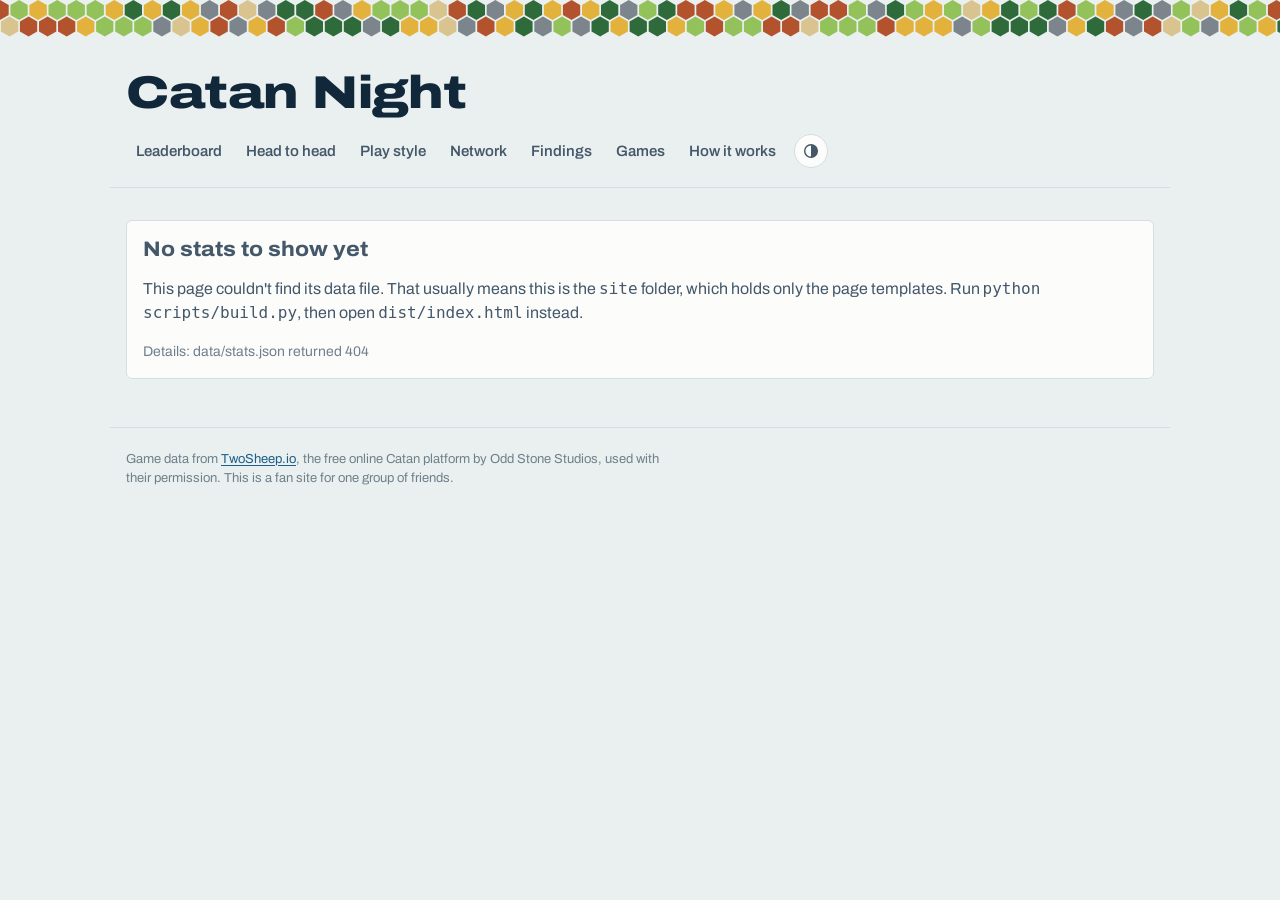
==== site/index.html @ f49fcbce "v2.3: starting resources, favorite resource, clearer chart descriptions Findings: whether the resour" ====
<!doctype html>
<html lang="en">
<head>
  <meta charset="utf-8">
  <meta name="viewport" content="width=device-width, initial-scale=1">
  <title>Catan Night</title>
  <meta name="description" content="Leaderboard, player stats and head-to-head records for our Catan group.">
  <link rel="icon" href="data:image/svg+xml,%3Csvg xmlns='http://www.w3.org/2000/svg' viewBox='0 0 32 32'%3E%3Cpolygon points='16,1 29,8.5 29,23.5 16,31 3,23.5 3,8.5' fill='%23e3b23c'/%3E%3C/svg%3E">
  <link rel="preconnect" href="https://fonts.googleapis.com">
  <link rel="preconnect" href="https://fonts.gstatic.com" crossorigin>
  <link href="https://fonts.googleapis.com/css2?family=Archivo:wdth,wght@62..125,300..900&display=swap" rel="stylesheet">
  <link rel="stylesheet" href="styles.css">
  <link rel="stylesheet" href="charts.css">
  <link rel="stylesheet" href="classes.css">
  <link rel="stylesheet" href="network.css">
  <link rel="stylesheet" href="resources.css">
  <script>
    // Apply a saved theme before first paint so the page never flashes the wrong one.
    try { var t = localStorage.getItem("theme"); if (t) document.documentElement.dataset.theme = t; } catch (e) {}
  </script>
</head>
<body>
  <a class="skip" href="#main">Skip to content</a>
  <header class="site-head">
    <svg class="coast" id="coast" aria-hidden="true" focusable="false"></svg>
    <div class="wrap head-inner">
      <a class="brand" href="#/">
        <span class="brand-title" id="site-title">Catan Night</span>
        <span class="brand-sub" id="site-sub"></span>
      </a>
      <nav class="nav" aria-label="Main">
        <a href="#/" data-nav="leaderboard">Leaderboard</a>
        <a href="#/h2h" data-nav="h2h">Head to head</a>
        <a href="#/style" data-nav="style">Play style</a>
        <a href="#/network" data-nav="network">Network</a>
        <a href="#/findings" data-nav="findings">Findings</a>
        <a href="#/games" data-nav="games">Games</a>
        <a href="#/about" data-nav="about">How it works</a>
        <button class="theme-btn" id="theme-btn" type="button" aria-label="Switch color theme">
          <svg viewBox="0 0 20 20" width="18" height="18" aria-hidden="true"><circle cx="10" cy="10" r="7" fill="none" stroke="currentColor" stroke-width="1.6"/><path d="M10 3a7 7 0 0 1 0 14z" fill="currentColor"/></svg>
        </button>
      </nav>
    </div>
  </header>

  <main id="main" class="wrap" tabindex="-1">
    <p class="loading">Loading stats…</p>
  </main>

  <footer class="site-foot wrap">
    <p>Game data from <a href="https://twosheep.io">TwoSheep.io</a>, the free online Catan platform by Odd Stone Studios, used with their permission. This is a fan site for one group of friends.</p>
    <p id="built-at"></p>
  </footer>

  <div class="tip" id="tip" role="status" aria-live="polite" hidden></div>
  <script src="data/stats.js"></script>
  <script src="charts.js"></script>
  <script src="methods.js"></script>
  <script src="momentum.js"></script>
  <script src="network.js"></script>
  <script src="resources.js"></script>
  <script src="classes.js"></script>
  <script src="app.js"></script>
</body>
</html>
---- site/styles.css ----
/* Catan Night: a pale sea page, deep sea ink, and one bold element (the
   coastline of resource hexes in the header). Everything else stays quiet. */

:root {
  color-scheme: light;
  --page: #eaf0ef;          /* sea glass */
  --surface: #fcfcfb;       /* chart and panel surface */
  --ink: #10283a;           /* deep sea */
  --ink-2: #44586a;
  --muted: #6f808d;
  --hair: #d5dee1;
  --axis: #b9c6cb;
  --link: #1b5f8a;
  --wash: #e0e9ea;          /* hover and zebra */
  --data: #5d7586;          /* non-identity data marks (dice, VP sources) */
  --good: #006300;
  --div-pos: #2a78d6;       /* head to head: ahead */
  --div-neg: #e34948;       /* head to head: behind */
  --div-mid: #f0efec;

  /* Player identity colors: validated categorical order, light steps. */
  --p1: #2a78d6; --p2: #eb6834; --p3: #1baf7a; --p4: #eda100;
  --p5: #e87ba4; --p6: #008300; --p7: #6250d6; --p8: #e34948;

  /* TwoSheep piece colors, as each player's identity color (build.py player_colors picks the one they use most).
     Muted toward the header's tile tones (lumber, brick, grain, ore). Validated as a set for the colors in use
     (black, white, green, pink, teal, purple, yellow as of 2026-10-11): every pair stays apart under protan and
     deutan simulation (OKLab dE >= 8) and in normal vision (>= 15). Black and white are near-neutral on purpose.
     Blue, orange and red are unused right now; re-validate when the set of most used colors changes. */
  --tc-black: #35312f; --tc-white: #b6bec8; --tc-green: #305c23; --tc-blue: #396598; --tc-teal: #3b9aa2;
  --tc-orange: #c86b4f; --tc-yellow: #d7a446; --tc-red: #b9504a; --tc-pink: #b65b65; --tc-purple: #5c3f86;

  --font: "Archivo", system-ui, -apple-system, "Segoe UI", sans-serif;
  --radius: 6px;
}

@media (prefers-color-scheme: dark) {
  :root:where(:not([data-theme="light"])) {
    color-scheme: dark;
    --page: #0b1922;
    --surface: #13242f;
    --ink: #e8eef0;
    --ink-2: #b3c1c8;
    --muted: #82939d;
    --hair: #22394a;
    --axis: #2f4a5c;
    --link: #7fbbe6;
    --wash: #1a2f3d;
    --data: #8fa7b6;
    --good: #0ca30c;
    --div-pos: #3987e5;
    --div-neg: #e66767;
    --div-mid: #2a3a44;
    --p1: #3987e5; --p2: #d95926; --p3: #199e70; --p4: #c98500;
    --p5: #d55181; --p6: #008300; --p7: #9085e9; --p8: #e66767;
    --tc-black: #6f6863; --tc-white: #f2eee6; --tc-green: #529d74; --tc-blue: #718bc3; --tc-teal: #7ecaca;
    --tc-orange: #c67838; --tc-yellow: #e2c675; --tc-red: #d06a60; --tc-pink: #d47eac; --tc-purple: #7d78ca;
  }
}
:root[data-theme="dark"] {
  color-scheme: dark;
  --page: #0b1922;
  --surface: #13242f;
  --ink: #e8eef0;
  --ink-2: #b3c1c8;
  --muted: #82939d;
  --hair: #22394a;
  --axis: #2f4a5c;
  --link: #7fbbe6;
  --wash: #1a2f3d;
  --data: #8fa7b6;
  --good: #0ca30c;
  --div-pos: #3987e5;
  --div-neg: #e66767;
  --div-mid: #2a3a44;
  --p1: #3987e5; --p2: #d95926; --p3: #199e70; --p4: #c98500;
  --p5: #d55181; --p6: #008300; --p7: #9085e9; --p8: #e66767;
  --tc-black: #6f6863; --tc-white: #f2eee6; --tc-green: #529d74; --tc-blue: #718bc3; --tc-teal: #7ecaca;
  --tc-orange: #c67838; --tc-yellow: #e2c675; --tc-red: #d06a60; --tc-pink: #d47eac; --tc-purple: #7d78ca;
}

*, *::before, *::after { box-sizing: border-box; }
html { -webkit-text-size-adjust: 100%; }
body {
  margin: 0;
  font-variant-numeric: lining-nums;
  background: var(--page);
  color: var(--ink);
  font-family: var(--font);
  font-size: 16px;
  line-height: 1.5;
  font-variation-settings: "wdth" 100;
}
a { color: var(--link); text-underline-offset: 2px; }
a:hover { text-decoration-thickness: 2px; }
:focus-visible { outline: 2px solid var(--link); outline-offset: 2px; border-radius: 2px; }
.wrap { max-width: 1060px; margin: 0 auto; padding: 0 16px; }
.skip { position: absolute; left: -999px; top: 0; }
.skip:focus { left: 16px; top: 8px; background: var(--surface); padding: 6px 10px; z-index: 10; }

/* ---- Header and coastline ------------------------------------------- */
.site-head { position: relative; padding-top: 52px; }
.coast { position: absolute; inset: 0 0 auto 0; width: 100%; height: 40px; display: block; }
.head-inner {
  display: flex; flex-wrap: wrap; align-items: flex-end; justify-content: space-between;
  gap: 12px 24px; padding-top: 18px; padding-bottom: 18px; border-bottom: 1px solid var(--hair);
}
.brand { text-decoration: none; color: inherit; display: block; }
.brand-title {
  display: block;
  font-size: clamp(30px, 5.5vw, 46px);
  line-height: 1;
  font-weight: 850;
  font-variation-settings: "wdth" 125;
  letter-spacing: -0.01em;
}
.brand-sub { display: block; margin-top: 6px; color: var(--ink-2); font-size: 15px; }
.nav { display: flex; flex-wrap: wrap; align-items: center; gap: 2px 4px; }
.nav a {
  color: var(--ink-2); text-decoration: none; padding: 6px 10px; border-radius: var(--radius);
  font-weight: 560; font-size: 15px;
}
.nav a:hover { background: var(--wash); color: var(--ink); }
.nav a[aria-current="page"] { color: var(--ink); box-shadow: inset 0 -2px 0 var(--ink); border-radius: 0; }
.theme-btn {
  margin-left: 4px; display: inline-grid; place-items: center; width: 34px; height: 34px;
  border: 1px solid var(--hair); background: var(--surface); color: var(--ink-2);
  border-radius: 50%; cursor: pointer;
}
.theme-btn:hover { color: var(--ink); }

/* ---- Page sections -------------------------------------------------- */
main.wrap { padding-top: 32px; padding-bottom: 48px; outline: none; }
.loading, .error-box { color: var(--ink-2); }
.error-box { background: var(--surface); border: 1px solid var(--hair); padding: 16px; border-radius: var(--radius); }
h1, h2, h3 { line-height: 1.15; margin: 0; }
h1 { font-size: clamp(26px, 4vw, 34px); font-weight: 800; font-variation-settings: "wdth" 112; }
h2 { font-size: 21px; font-weight: 750; font-variation-settings: "wdth" 108; margin-bottom: 4px; }
h3 { font-size: 16px; font-weight: 700; }
.lede { color: var(--ink-2); margin: 6px 0 0; max-width: 68ch; }
.note { color: var(--muted); font-size: 14px; margin: 4px 0 0; max-width: 72ch; }
section.block { margin-top: 40px; }
section.block > .note:first-of-type { margin-bottom: 14px; }
.panel { background: var(--surface); border: 1px solid var(--hair); border-radius: var(--radius); }
.two-col { display: grid; grid-template-columns: 1fr; gap: 40px; }
@media (min-width: 860px) { .two-col { grid-template-columns: 1fr 1fr; gap: 32px; } .two-col > section.block { margin-top: 40px; } }

/* ---- Player identity marker: a small hex in the player's color ---------- */
.hex {
  display: inline-block; width: 12px; height: 14px; flex: none;
  clip-path: polygon(50% 0, 100% 25%, 100% 75%, 50% 100%, 0 75%, 0 25%);
  background: var(--c, var(--muted)); vertical-align: -1px;
}
.who { display: inline-flex; align-items: center; gap: 8px; font-weight: 620; color: var(--ink); text-decoration: none; }
a.who:hover span:last-child { text-decoration: underline; }

/* ---- Tables --------------------------------------------------------- */
.table-wrap { overflow-x: auto; -webkit-overflow-scrolling: touch; }
table { width: 100%; border-collapse: collapse; font-size: 15px; }
th, td { padding: 9px 10px; text-align: left; border-bottom: 1px solid var(--hair); white-space: nowrap; }
th { font-weight: 600; color: var(--ink-2); font-size: 13px; vertical-align: bottom; }
td.num, th.num { text-align: right; font-variant-numeric: tabular-nums; }
tbody tr:last-child td { border-bottom: 0; }
tbody tr:hover td { background: var(--wash); }
.sub { color: var(--muted); font-size: 13px; }

/* Leaderboard */
.board td.rank { width: 1%; color: var(--muted); font-variant-numeric: tabular-nums; font-weight: 600; }
.board td.score { font-weight: 750; font-size: 17px; }
.board .range { width: 160px; min-width: 120px; }
.range svg { display: block; width: 100%; height: 18px; overflow: visible; }

/* Tiles on the player page */
.tiles { display: grid; grid-template-columns: repeat(auto-fit, minmax(140px, 1fr)); background: var(--surface);
  border: 1px solid var(--hair); border-radius: var(--radius); overflow: hidden; margin-top: 20px; }
.tile { padding: 14px 16px; box-shadow: 1px 0 0 var(--hair), 0 1px 0 var(--hair); }
.tile .v { font-size: 26px; font-weight: 780; line-height: 1.1; font-variation-settings: "wdth" 110; }
.tile .k { color: var(--ink-2); font-size: 13px; margin-top: 2px; }
.tile .s { color: var(--muted); font-size: 12px; }

.player-head { display: flex; align-items: center; gap: 14px; }
.player-head .hex { width: 30px; height: 34px; }

/* Charts */
.chart { position: relative; padding: 14px 14px 8px; }
.chart svg { display: block; width: 100%; height: auto; overflow: visible; }
.chart text { font-family: var(--font); font-size: 12px; fill: var(--muted); }
.chart .lbl { fill: var(--ink-2); font-weight: 600; }
.legend { display: flex; flex-wrap: wrap; gap: 4px 16px; margin: 0 0 8px; padding: 0; list-style: none; font-size: 13px; color: var(--ink-2); }
.legend li { display: inline-flex; align-items: center; gap: 6px; }
.legend .sw { width: 14px; height: 3px; border-radius: 2px; background: var(--c); }
.legend .sw.box { height: 10px; width: 10px; border-radius: 2px; }
.legend .sw.tick { height: 2px; width: 14px; background: var(--ink); }
details.tv { margin-top: 6px; border-top: 1px solid var(--hair); }
details.tv summary { cursor: pointer; color: var(--ink-2); font-size: 13px; padding: 8px 14px; }
details.tv[open] summary { border-bottom: 1px solid var(--hair); }

.tip {
  position: fixed; z-index: 20; pointer-events: none; max-width: 260px;
  background: var(--ink); color: var(--page); border-radius: 6px; padding: 8px 10px;
  font-size: 13px; line-height: 1.4; box-shadow: 0 4px 14px rgba(0,0,0,.18);
}
.tip b { font-weight: 700; }
.tip .row { display: flex; align-items: center; gap: 6px; }
.tip .hex { width: 9px; height: 10px; }

/* Head to head matrix */
.matrix td, .matrix th { text-align: center; padding: 0; border: 0; }
.matrix th.rowh { text-align: left; padding: 6px 10px 6px 0; }
.matrix th.colh { padding: 0 2px 8px; font-size: 13px; }
.matrix th.colh .who { flex-direction: column; gap: 4px; font-size: 13px; }
.matrix td .cell {
  margin: 2px; min-width: 76px; height: 54px; border-radius: 4px; display: grid; place-content: center;
  background: var(--fill); color: var(--ink); font-variant-numeric: tabular-nums;
}
.matrix td .cell b { font-size: 16px; font-weight: 750; }
.matrix td .cell span { font-size: 12px; color: var(--ink-2); }
.matrix td .cell.self { background: transparent; }
.matrix tbody tr:hover td { background: transparent; }
.divbar { display: block; width: 100%; height: 10px; }
.scale { display: flex; align-items: center; gap: 8px; font-size: 13px; color: var(--ink-2); margin-top: 12px; flex-wrap: wrap; }
.scale .bar { width: 180px; height: 10px; border-radius: 2px;
  background: linear-gradient(90deg, var(--div-neg), var(--div-mid), var(--div-pos)); }

/* Games list */
.order { display: flex; flex-wrap: wrap; gap: 4px 14px; }
.order .who { font-weight: 500; }
.order .who.win { font-weight: 750; }
.order .vp { color: var(--ink-2); font-variant-numeric: lining-nums tabular-nums; margin-left: 3px; font-size: 14px; }
.games-table td { vertical-align: top; white-space: normal; }
.games-table td.date { white-space: nowrap; }

.empty { color: var(--ink-2); background: var(--surface); border: 1px dashed var(--axis); border-radius: var(--radius); padding: 14px 16px; max-width: 72ch; }
.prose { max-width: 70ch; }
.prose p, .prose li { color: var(--ink-2); }
.prose h2 { margin-top: 32px; }
.prose code { font-size: 14px; background: var(--wash); padding: 1px 5px; border-radius: 4px; }

.back { display: inline-block; margin-bottom: 14px; font-size: 14px; }
.delta-up { color: var(--good); }
.delta-down { color: var(--ink-2); }

.site-foot.wrap { padding-top: 18px; padding-bottom: 40px; border-top: 1px solid var(--hair); color: var(--muted); font-size: 13px; }
.site-foot p { margin: 4px 0; max-width: 80ch; }

@media (max-width: 640px) {
  .hide-sm { display: none; }
  th, td { padding: 8px 6px; }
  .matrix td .cell { min-width: 58px; height: 48px; }
}
@media (prefers-reduced-motion: no-preference) {
  .coast polygon { transition: opacity .2s; }
}
@media (forced-colors: active) {
  .hex { forced-color-adjust: none; }
}

.nowrap { white-space: nowrap; }

/* ---- Game type filter ------------------------------------------------- */
.filter { margin-top: 20px; }
.chips { display: flex; flex-wrap: wrap; gap: 6px; }
.chips.sub { margin-top: 8px; padding-left: 14px; border-left: 2px solid var(--hair); }
.chip {
  display: inline-flex; align-items: center; gap: 6px; padding: 5px 12px; border-radius: 999px;
  border: 1px solid var(--hair); background: var(--surface); color: var(--ink-2);
  text-decoration: none; font-size: 14px; font-weight: 560;
}
.chips.sub .chip { font-size: 13px; padding: 3px 10px; }
.chip .n { color: var(--muted); font-weight: 500; font-variant-numeric: tabular-nums; }
.chip:hover { border-color: var(--axis); color: var(--ink); }
.chip.on { background: var(--ink); border-color: var(--ink); color: var(--page); }
.chip.on .n { color: var(--page); opacity: .7; }
.filter .note { margin-top: 8px; }
.filter + section.block { margin-top: 24px; }
.chip.within { border-color: var(--ink); color: var(--ink); }

/* ---- Findings: closeness strip and chips ---------------------------------- */
.strip { display: grid; gap: 10px; padding: 4px 0; }
.strip-row { display: grid; grid-template-columns: 120px 1fr; align-items: center; gap: 10px; }
.strip-lab { font-size: 13px; color: var(--ink-2); }
.strip-track { position: relative; height: 22px; border-bottom: 1px solid var(--hair); }
.strip-dot { position: absolute; top: 5px; width: 12px; height: 12px; margin-left: -6px; border-radius: 50%;
  background: var(--data); opacity: .55; border: 1.5px solid var(--surface); }
.strip-dot.hot { background: var(--div-pos); opacity: 1; }
.strip-dot.cold { background: var(--div-neg); opacity: .9; }
.strip-dot:hover, .strip-dot:focus-visible { opacity: 1; transform: scale(1.3); }
.strip-axis { display: flex; justify-content: space-between; font-size: 12px; color: var(--muted); padding-left: 130px; }
.chipline { display: flex; flex-wrap: wrap; gap: 4px 6px; }
.mini { font-size: 12px; padding: 1px 8px; border-radius: 999px; background: var(--wash); color: var(--ink-2); white-space: nowrap; }
.spark { display: block; width: 100%; height: 24px; }
h3 .sub { font-weight: 500; }
@media (max-width: 640px) {
  .strip-row { grid-template-columns: 1fr; gap: 2px; }
  .strip-axis { padding-left: 0; }
}
.mk-key { display: flex; flex-wrap: wrap; align-items: center; gap: 4px 16px; margin-top: 10px; }
.mk-key .legend { margin: 0; }
.mk-key .note { margin: 0; }
.cell-mk { display: inline-block; min-width: 64px; text-align: left; }
.cell-mk:empty { min-width: 0; }
.tile .k .info, h2 .info, h3 .info, th .info { margin-left: 4px; }
.race-ctl { display: flex; flex-wrap: wrap; gap: 8px 14px; margin: 4px 0 10px; }
.callout { margin: 12px 0 0; max-width: 72ch; color: var(--ink); font-size: 15px; }
.star-ic { color: var(--ink); }
.three-col { display: grid; grid-template-columns: 1fr; gap: 16px; }
@media (min-width: 860px) { .three-col { grid-template-columns: repeat(3, 1fr); } }
h4 { font-size: 14px; font-weight: 650; margin: 0 0 6px; color: var(--ink-2); }
.chips button.chip { cursor: pointer; font: inherit; font-size: 13px; padding: 3px 10px; }
.dev-mk { position: absolute; top: 3px; width: 14px; height: 14px; margin-left: -7px; border-radius: 3px; font-size: 9px;
  line-height: 14px; text-align: center; font-weight: 700; }
.dev-mk.buy { border: 1.5px solid var(--ink-2); background: var(--surface); }
.dev-mk.play { background: var(--c); color: #fff; min-width: 14px; width: auto; padding: 0 2px; }
.dev-mk.static { position: static; display: inline-block; margin: 0; }

/* ---- Live leaderboard: movement, trophy, on fire, last games --------- */
.sr { position: absolute; width: 1px; height: 1px; overflow: hidden; clip: rect(0 0 0 0); white-space: nowrap; }
.board td.rank { white-space: nowrap; }
.mv { display: inline-block; margin-left: 6px; font-size: 11px; font-weight: 700; font-variant-numeric: tabular-nums; vertical-align: 1px; }
.mv.up, .hot-rank .up { color: var(--good); }
.mv.down, .hot-rank .down { color: var(--div-neg); }
.mv.new { color: var(--muted); font-weight: 600; text-transform: uppercase; letter-spacing: .04em; font-size: 10px; }
.mv.same::before { content: ""; display: inline-block; width: 7px; height: 2px; border-radius: 1px; background: var(--axis); vertical-align: 3px; }

.pmark { position: relative; display: inline-flex; flex: none; }
.trophy { position: absolute; width: 12px; height: 12px; top: -12px; left: 50%; transform: translateX(-50%); filter: drop-shadow(0 0 1px var(--surface)); }
.player-head .trophy { width: 18px; height: 18px; top: -17px; }
.player-head.lead { padding-top: 12px; }

.name-cell { display: inline-flex; align-items: center; gap: 6px; }
.flame { display: inline-block; width: 14px; height: 18px; flex: none; transform-origin: 50% 100%; }
.flame-out { fill: #e8622c; }
.flame-in { fill: #f6c445; }
.fire-tag { display: inline-flex; }
.fire-tag .flame { width: 13px; height: 16px; }
@media (prefers-reduced-motion: no-preference) {
  .flame { animation: flicker 1.6s ease-in-out infinite; }
  .flame-in { animation: flicker-in 1.1s ease-in-out infinite; transform-origin: 50% 100%; transform-box: fill-box; }
  .hot-card.fire { animation: ember 3s ease-in-out infinite; }
}
@keyframes flicker { 0%, 100% { transform: scale(1, 1) skewX(0deg); } 30% { transform: scale(.96, 1.06) skewX(-2deg); } 60% { transform: scale(1.03, .97) skewX(2deg); } }
@keyframes flicker-in { 0%, 100% { transform: scaleY(1); } 50% { transform: scaleY(.85); } }
@keyframes ember { 0%, 100% { box-shadow: 0 0 0 1px rgba(232, 98, 44, .35), 0 0 10px rgba(232, 98, 44, .12); } 50% { box-shadow: 0 0 0 1px rgba(232, 98, 44, .55), 0 0 18px rgba(232, 98, 44, .25); } }

.hot-grid { display: grid; grid-template-columns: repeat(auto-fill, minmax(165px, 1fr)); gap: 10px; }
.hot-card { display: block; padding: 12px 14px; background: var(--surface); border: 1px solid var(--hair); border-radius: var(--radius); color: var(--ink); text-decoration: none; }
.hot-card:hover { border-color: var(--axis); }
.hot-card.fire { border-color: rgba(232, 98, 44, .6); background: linear-gradient(160deg, rgba(246, 196, 69, .14), rgba(232, 98, 44, .06) 60%, transparent), var(--surface); }
.hot-card.idle { opacity: .6; }
.hot-top { display: flex; align-items: center; justify-content: space-between; gap: 6px; min-height: 22px; }
.fire-badge { display: inline-flex; align-items: center; gap: 3px; font-size: 11px; font-weight: 700; color: #c4471b; text-transform: uppercase; letter-spacing: .04em; }
:root[data-theme="dark"] .fire-badge { color: #f39a5c; }
@media (prefers-color-scheme: dark) { :root:where(:not([data-theme="light"])) .fire-badge { color: #f39a5c; } }
.streak { font-size: 11px; font-weight: 650; color: var(--good); }
.form { display: flex; gap: 4px; margin: 10px 0 8px; }
.fdot { width: 20px; height: 22px; display: inline-grid; place-items: center; }
.fdot::before { content: ""; width: 8px; height: 9px; background: var(--axis);
  clip-path: polygon(50% 0, 100% 25%, 100% 75%, 50% 100%, 0 75%, 0 25%); }
.fdot.w::before { width: 20px; height: 22px; background: var(--c); }
.hot-num { font-size: 13px; color: var(--ink-2); }
.hot-num b { font-size: 20px; font-weight: 780; color: var(--ink); font-variation-settings: "wdth" 110; margin-right: 2px; }
.hot-rank { font-size: 12px; color: var(--muted); margin-top: 2px; }
.fire-line { display: inline-flex; align-items: center; gap: 8px; margin: 8px 0 0; padding: 6px 12px; border-radius: 999px; font-size: 14px;
  background: linear-gradient(90deg, rgba(246, 196, 69, .18), rgba(232, 98, 44, .1)); border: 1px solid rgba(232, 98, 44, .4); }
---- site/charts.css ----
/* Styles for the stats primitives in charts.js (forest plot, null bands,
   step chart, heat matrix, funnel, Level | Rate switch, "vs the table"
   markers, info popovers). Loaded after styles.css. */

:root {
  /* "vs the table" marker: good and bad for the player, and within noise.
     Checked with the dataviz validator: CVD dE at least 9 between good and bad in both themes,
     every color at least 3:1 on the surface, page and wash. */
  --vt-good: #006300;
  --vt-bad: #d9534f;
  --vt-flat: #6f808d;
  --band: #d6e0e4;          /* chance band behind bars */
}
@media (prefers-color-scheme: dark) {
  :root:where(:not([data-theme="light"])) {
    --vt-good: #3cc13c;
    --vt-bad: #d64545;
    --vt-flat: #82939d;
    --band: #263d4c;
  }
}
:root[data-theme="dark"] {
  --vt-good: #3cc13c;
  --vt-bad: #d64545;
  --vt-flat: #82939d;
  --band: #263d4c;
}

/* Legend swatches the new marks need (the base .legend lives in styles.css). */
.legend .sw.dot { width: 10px; height: 10px; border-radius: 50%; }
.legend .sw.ring { width: 10px; height: 10px; border-radius: 50%; background: transparent; box-shadow: inset 0 0 0 2px var(--c); }
.legend .sw.vtick { width: 2px; height: 12px; border-radius: 1px; background: var(--ink); }
.legend .sw.band { background: var(--band); }
.legend .sw.rule { width: 1px; height: 12px; border-radius: 0; background: var(--muted); }
.legend .sw.star { width: 12px; height: 12px; border-radius: 0; background: var(--c);
  clip-path: polygon(50% 0, 61% 35%, 98% 35%, 68% 57%, 79% 91%, 50% 70%, 21% 91%, 32% 57%, 2% 35%, 39% 35%); }

/* The tooltip sits on ink, so player chips inside it inherit the tooltip color. */
.tip .who { color: inherit; gap: 6px; }
.tip .sub { color: inherit; opacity: .78; }

/* ---- Forest / coefficient plot ---------------------------------------- */
.fp { display: flex; align-items: flex-start; gap: 10px; }
.fp-labels { flex: none; min-width: 0; }
.fp-lab {
  display: flex; align-items: center; padding: 0 6px; border-radius: 3px;
  font-size: 14px; line-height: 1.2; color: var(--ink);
}
.fp-lab-in { display: block; min-width: 0; overflow-wrap: anywhere; }
.fp-lab.on { background: var(--wash); }
.fp-lab .who { gap: 6px; }
.fp-plot { flex: 1 1 auto; min-width: 0; }
.fp-ends { display: flex; justify-content: space-between; gap: 12px; font-size: 12px; color: var(--muted); margin-top: 2px; }
.fp-ends span:last-child { text-align: right; }
.fp-title { font-size: 12px; color: var(--ink-2); text-align: center; margin-top: 4px; }
.chart svg g[tabindex]:focus { outline: none; }
.chart svg g[tabindex]:focus-visible > rect:first-child,
.chart svg g[tabindex]:focus-visible > circle:first-child { stroke: var(--link); stroke-width: 2px; }

/* ---- Bars with a null band -------------------------------------------- */
.chart g.nb-g:hover .nb-bar, .chart g.nb-g:focus-visible .nb-bar { opacity: .82; }

/* ---- Heat matrix (extends .matrix from styles.css) ---------------------- */
.matrix th.corner { vertical-align: bottom; text-align: left; padding: 0 10px 8px 0; }
.mx-corner { display: block; font-size: 12px; font-weight: 500; color: var(--muted); max-width: 9em; white-space: normal; line-height: 1.3; }
.matrix .mx-cap { caption-side: top; text-align: left; font-size: 13px; color: var(--ink-2); padding-bottom: 8px; }
.matrix td .cell[data-mx] { cursor: default; }
.matrix td .cell[data-mx]:hover { box-shadow: inset 0 0 0 2px var(--ink-2); }

/* ---- Level | Rate switch ------------------------------------------------ */
.seg { display: inline-flex; padding: 2px; gap: 2px; border: 1px solid var(--hair); border-radius: 999px; background: var(--surface); }
.seg button {
  font: inherit; font-size: 13px; font-weight: 560; line-height: 1.2; color: var(--ink-2);
  background: transparent; border: 0; border-radius: 999px; padding: 4px 12px; cursor: pointer; min-height: 28px;
}
.seg button:hover { color: var(--ink); background: var(--wash); }
.seg button[aria-pressed="true"] { background: var(--ink); color: var(--page); }

/* ---- "vs the table" marker ---------------------------------------------- */
.vt { display: inline-flex; align-items: center; gap: 3px; white-space: nowrap; font-size: 13px; font-weight: 600;
  color: var(--ink-2); font-variant-numeric: tabular-nums; vertical-align: 1px; border-radius: 3px; }
.vt .vt-ic { flex: none; display: inline-block; width: 9px; height: 11px; fill: currentColor; overflow: visible; }
.vt-good .vt-ic { fill: var(--vt-good); }
.vt-bad .vt-ic { fill: var(--vt-bad); }
.vt-flat .vt-ic { fill: var(--vt-flat); }
.vt[data-tip] { cursor: default; }
.tile .v .tile-mk { margin-left: 4px; }
.vt-legend { font-size: 12px; gap: 4px 14px; }
.vt-legend .vt { gap: 1px; }
.vt-legend .vt-dir { color: var(--muted); }
@media (forced-colors: active) {
  .vt-ic { fill: CanvasText !important; }
}

/* ---- Info button and popover -------------------------------------------- */
.info { display: inline; position: static; }
.info-btn {
  display: inline-grid; place-items: center; width: 24px; height: 24px; margin: -4px -2px -4px 2px; padding: 0;
  border: 0; border-radius: 50%; background: transparent; color: var(--muted); cursor: pointer; vertical-align: middle;
  -webkit-tap-highlight-color: transparent;
}
.info .info-btn svg { display: block; width: 16px; height: 16px; overflow: visible; }
.info-btn:hover, .info-btn[aria-expanded="true"] { color: var(--ink); }
.info-btn:focus-visible { outline: 2px solid var(--link); outline-offset: 0; border-radius: 50%; }
.info-pop {
  position: fixed; z-index: 30; display: block; box-sizing: border-box;
  width: max-content; max-width: min(46ch, calc(100vw - 16px)); max-height: min(60vh, 420px); overflow: auto;
  padding: 10px 12px; border: 1px solid var(--axis); border-radius: var(--radius);
  background: var(--surface); color: var(--ink-2); box-shadow: 0 6px 20px rgba(0, 0, 0, .16);
  font-family: var(--font); font-size: 14px; font-weight: 400; line-height: 1.45; font-variation-settings: "wdth" 100;
  letter-spacing: normal; text-align: left; text-transform: none; white-space: normal;
}
.info-pop[hidden] { display: none; }
.info-h { display: block; color: var(--ink); font-weight: 650; font-size: 14px; margin-bottom: 4px; }
.info-b { display: block; }
.info-b p { margin: 0 0 6px; }
.info-b p:last-child { margin-bottom: 0; }
.with-info { display: flex; align-items: center; gap: 4px; flex-wrap: wrap; }
---- site/classes.css ----
/* Player classes (site/classes.js). */
.cls-grid { display: grid; grid-template-columns: 1fr; gap: 12px; }
@media (min-width: 720px) { .cls-grid { grid-template-columns: 1fr 1fr; } }
@media (min-width: 1000px) { .cls-grid { grid-template-columns: repeat(3, 1fr); } }
.cls-cell h3 { padding: 12px 14px 0; font-size: 14px; }
.cls-cap { margin: 2px 14px 0; font-size: 12px; color: var(--muted); }
.cls-ax { text-decoration: underline dotted var(--muted); text-underline-offset: 3px; cursor: help; }
.cls-ax:focus-visible { outline: 2px solid var(--link); outline-offset: 2px; border-radius: 2px; }
.cls-cell .chart { padding-top: 6px; }
.cls-head { display: grid; grid-template-columns: 1fr; gap: 14px; padding: 14px 16px; margin-top: 12px; }
@media (min-width: 720px) { .cls-head { grid-template-columns: 3fr 2fr; } }
.cls-badges { display: flex; flex-wrap: wrap; gap: 10px; margin-top: 8px; }
.cls-badge { border: 1px solid var(--hair); border-left: 3px solid var(--ink); border-radius: var(--radius); padding: 8px 12px; background: var(--page); max-width: 360px; }
.cls-badge-name { font-size: 18px; font-weight: 780; font-variation-settings: "wdth" 110; color: var(--ink); }
.cls-lean { margin: 8px 0 0; font-size: 17px; font-weight: 650; color: var(--ink-2); }
.cls-recipe .chipline { margin: 6px 0 4px; }
.cls-recipe .mini b { color: var(--ink); font-weight: 700; }
.cls-head .empty { margin-top: 8px; }
---- site/network.css ----
/* Network page: circular graph, side panel, ledger cells, pair balance and three-bar figures. */
.net-head { display: flex; flex-wrap: wrap; align-items: center; gap: 10px 16px; margin: 4px 0 12px; }
.net-grid { display: grid; grid-template-columns: 1fr; gap: 16px; align-items: start; }
@media (min-width: 900px) { .net-grid { grid-template-columns: minmax(0, 3fr) minmax(0, 2fr); } }
.net-graph { padding: 8px; }
.net-graph svg { display: block; margin: 0 auto; max-width: 100%; height: auto; }
.net-graph svg text { font-size: 13px; fill: var(--ink); font-weight: 650; }
.net-graph .edge { cursor: pointer; }
.net-graph .edge:focus { outline: none; }
.net-graph .edge:focus .hit, .net-graph .edge.on .hit { stroke: var(--wash); stroke-opacity: 1; }
.net-graph .node { cursor: pointer; }
.net-graph .node:focus { outline: none; }
.net-graph .node:focus .focus-ring, .net-graph .node.on .focus-ring { stroke: var(--ink); }
.net-panel { padding: 14px 16px; min-height: 120px; }
.net-panel h3 { margin: 0 0 6px; display: flex; flex-wrap: wrap; align-items: center; gap: 6px; }
.net-panel h4 { margin: 14px 0 4px; font-size: 14px; font-weight: 700; color: var(--ink); }
.net-panel p { margin: 4px 0; color: var(--ink-2); font-size: 14px; }
.net-panel dl { display: grid; grid-template-columns: auto 1fr; gap: 3px 12px; margin: 4px 0; font-size: 14px; }
.net-panel dt { color: var(--ink-2); }
.net-panel dd { margin: 0; font-variant-numeric: tabular-nums; color: var(--ink); }
.net-panel .flag { display: inline-block; font-size: 12px; color: var(--ink-2); border: 1px solid var(--axis); border-radius: 999px; padding: 0 7px; margin-left: 4px; }
.net-legend { display: flex; flex-wrap: wrap; gap: 6px 16px; font-size: 13px; color: var(--ink-2); margin: 8px 0 0; padding: 0; list-style: none; }
.net-legend li { display: inline-flex; align-items: center; gap: 6px; }
.net-legend .ln { display: inline-block; width: 26px; height: 0; border-top: 3px solid var(--c); border-radius: 2px; }
.net-legend .ln.dash { border-top-style: dashed; border-top-width: 2px; }
.net-legend .ring { display: inline-block; width: 12px; height: 12px; border-radius: 50%; border: 3px solid var(--c); }
.net-legend .grad { display: inline-block; width: 90px; height: 8px; border-radius: 2px; }
.flowbar { display: flex; height: 8px; border-radius: 2px; overflow: hidden; gap: 2px; margin: 2px 0 6px; }
.flowbar span { display: block; height: 100%; }

/* Cards ledger: one stacked bar per cell */
.ledger td .cell { min-width: 84px; height: 58px; gap: 3px; }
.ledger .stack { display: flex; gap: 2px; height: 8px; width: 64px; margin: 0 auto; }
.ledger .stack span { display: block; height: 100%; border-radius: 1px; }
.sw-st { --c: var(--ink); } .sw-bl { --c: var(--data); } .sw-mo { --c: var(--div-pos); }

/* Pair balance and three-bar figure */
.bal svg text, .tbar svg text { font-size: 12px; fill: var(--ink-2); }
.bal svg text.lab, .tbar svg text.lab { fill: var(--ink); font-size: 13px; font-weight: 600; }
.bal g[tabindex]:focus, .tbar g[tabindex]:focus { outline: none; }
.bal g[tabindex]:focus rect.bg, .tbar g[tabindex]:focus rect.bg { fill: var(--wash); }

.net-sec-note { margin-top: 6px; }
.net-tiles .tile .v small { font-size: 15px; font-weight: 600; color: var(--ink-2); }
---- site/resources.css ----
/* Resource swatches and the resource mix grid (site/resources.js). The swatch colors are the header's
   tile colors (identity only); the grid tint encodes how far a player leans toward a resource. */
:root {
  --res-tint: 70%;  /* strongest lean; kept lower in dark mode so the light text keeps 4.5:1 */
  --res-wood: #2f6b3a; --res-brick: #b3532e; --res-sheep: #93c15a; --res-wheat: #e3b23c; --res-ore: #7d858c;
}
@media (prefers-color-scheme: dark) {
  :root:where(:not([data-theme="light"])) {
    --res-tint: 40%;
    --res-wood: #4f9a5c; --res-brick: #cf6a43; --res-sheep: #9fcb69; --res-wheat: #e8bd52; --res-ore: #9aa2a9;
  }
}
:root[data-theme="dark"] {
  --res-tint: 40%;
  --res-wood: #4f9a5c; --res-brick: #cf6a43; --res-sheep: #9fcb69; --res-wheat: #e8bd52; --res-ore: #9aa2a9;
}

.res-sw { display: inline-block; width: 12px; height: 13px; flex: none; background: var(--c);
  clip-path: polygon(50% 0, 100% 25%, 100% 75%, 50% 100%, 0 75%, 0 25%); }
.res-name { display: inline-flex; align-items: center; gap: 6px; white-space: nowrap; }
.res-v { display: flex; align-items: center; gap: 8px; }
.res-v .res-sw { width: 18px; height: 20px; }
.res-matrix th.colh .res-name { flex-direction: column; gap: 4px; font-size: 13px; }
.res-matrix td .cell.res-cell { background: color-mix(in oklab, var(--rc, var(--surface)) calc(var(--t, 0) * var(--res-tint)), var(--surface));
  box-shadow: inset 0 0 0 1px var(--hair); }
.res-matrix td .cell.res-cell span { color: var(--ink); font-variant-numeric: tabular-nums; }
.res-matrix td .cell.res-cell.clear span strong { font-weight: 750; }
.res-matrix tr.res-all th, .res-matrix tr.res-all td .cell b { color: var(--ink-2); font-weight: 600; }
.res-matrix tr.res-all td { padding-top: 10px; }
.fav-star { color: var(--ink); font-size: 12px; }
.fav-line { display: flex; align-items: baseline; gap: 8px; margin: 6px 0 0; color: var(--ink-2); max-width: 720px; }
.fav-line .res-sw { position: relative; top: 1px; }
@media (max-width: 520px) {
  .res-matrix th.rowh { padding-right: 4px; white-space: normal; max-width: 64px; font-size: 13px; }
  .res-matrix th.rowh .who { gap: 4px; }
  .res-matrix td .cell.res-cell { min-width: 44px; height: 46px; margin: 1px; }
  .res-matrix td .cell.res-cell b { font-size: 13px; }
  .res-matrix td .cell.res-cell span { font-size: 10.5px; }
  .res-matrix th.colh .res-name { font-size: 12px; }
}
@media (max-width: 520px) {
  .res-panel { padding: 8px !important; }
}
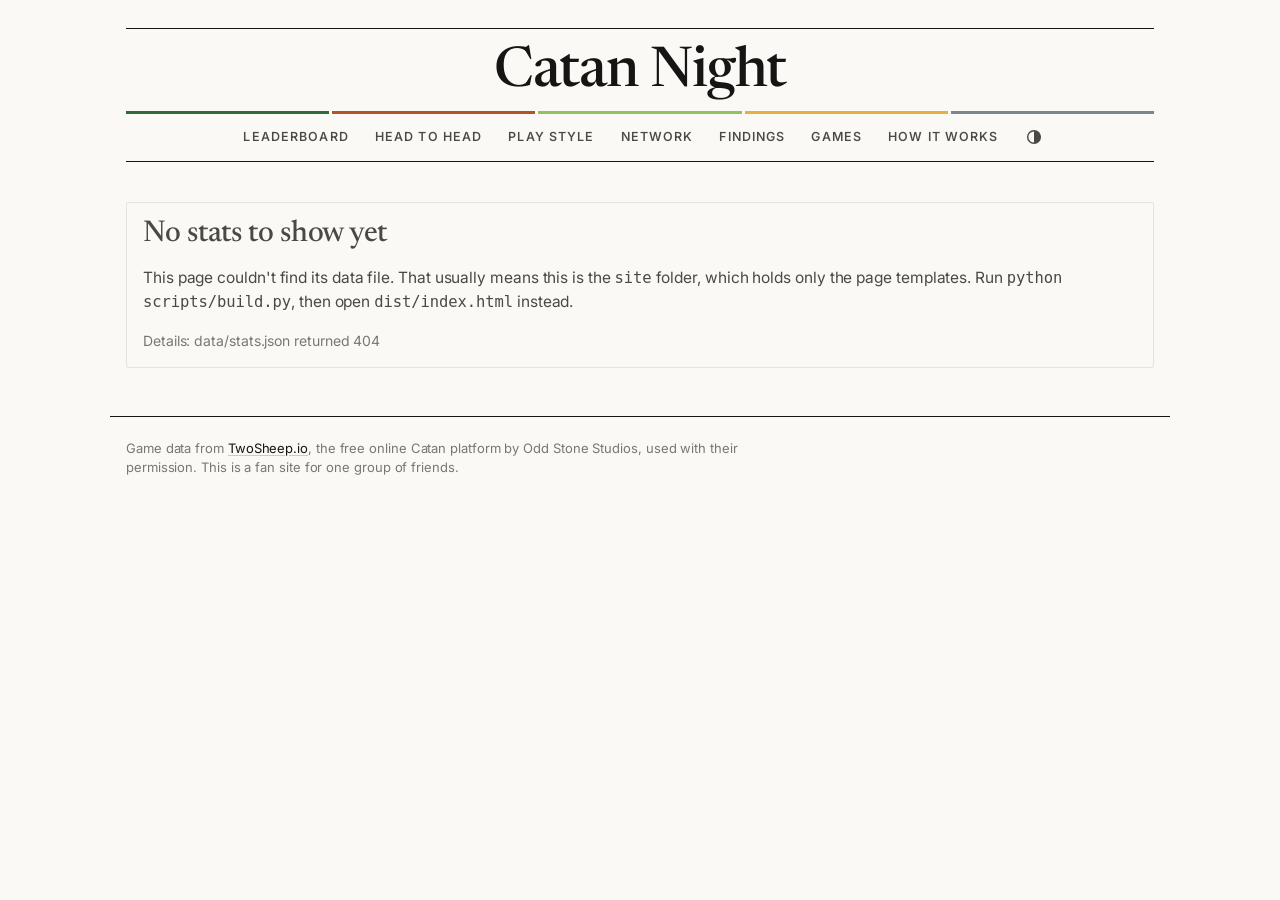
==== commit c4480fe2: "v2.4: almanac look, latest-game headline, table size filter, game days Look - New design: warm paper" ====
--- a/site/index.html
+++ b/site/index.html
@@ -8,7 +8,7 @@
   <link rel="icon" href="data:image/svg+xml,%3Csvg xmlns='http://www.w3.org/2000/svg' viewBox='0 0 32 32'%3E%3Cpolygon points='16,1 29,8.5 29,23.5 16,31 3,23.5 3,8.5' fill='%23e3b23c'/%3E%3C/svg%3E">
   <link rel="preconnect" href="https://fonts.googleapis.com">
   <link rel="preconnect" href="https://fonts.gstatic.com" crossorigin>
-  <link href="https://fonts.googleapis.com/css2?family=Archivo:wdth,wght@62..125,300..900&display=swap" rel="stylesheet">
+  <link href="https://fonts.googleapis.com/css2?family=Newsreader:ital,opsz,wght@0,6..72,300..700;1,6..72,300..700&family=Inter:opsz,wght@14..32,300..750&display=swap" rel="stylesheet">
   <link rel="stylesheet" href="styles.css">
   <link rel="stylesheet" href="charts.css">
   <link rel="stylesheet" href="classes.css">
@@ -21,26 +21,24 @@
 </head>
 <body>
   <a class="skip" href="#main">Skip to content</a>
-  <header class="site-head">
-    <svg class="coast" id="coast" aria-hidden="true" focusable="false"></svg>
-    <div class="wrap head-inner">
-      <a class="brand" href="#/">
-        <span class="brand-title" id="site-title">Catan Night</span>
-        <span class="brand-sub" id="site-sub"></span>
-      </a>
-      <nav class="nav" aria-label="Main">
-        <a href="#/" data-nav="leaderboard">Leaderboard</a>
-        <a href="#/h2h" data-nav="h2h">Head to head</a>
-        <a href="#/style" data-nav="style">Play style</a>
-        <a href="#/network" data-nav="network">Network</a>
-        <a href="#/findings" data-nav="findings">Findings</a>
-        <a href="#/games" data-nav="games">Games</a>
-        <a href="#/about" data-nav="about">How it works</a>
-        <button class="theme-btn" id="theme-btn" type="button" aria-label="Switch color theme">
-          <svg viewBox="0 0 20 20" width="18" height="18" aria-hidden="true"><circle cx="10" cy="10" r="7" fill="none" stroke="currentColor" stroke-width="1.6"/><path d="M10 3a7 7 0 0 1 0 14z" fill="currentColor"/></svg>
-        </button>
-      </nav>
-    </div>
+  <header class="site-head wrap">
+    <div class="dateline"><span id="mast-issue"></span><span class="dl-mid" id="mast-date"></span><span id="mast-meta"></span></div>
+    <a class="brand" href="#/" id="site-title">Catan Night</a>
+    <p class="mast-kicker" id="mast-kicker"></p>
+    <p class="mast-lead" id="mast-lead"></p>
+    <div class="res-rule" aria-hidden="true"><i style="--c:var(--res-wood)"></i><i style="--c:var(--res-brick)"></i><i style="--c:var(--res-sheep)"></i><i style="--c:var(--res-wheat)"></i><i style="--c:var(--res-ore)"></i></div>
+    <nav class="nav" aria-label="Main">
+      <a href="#/" data-nav="leaderboard">Leaderboard</a>
+      <a href="#/h2h" data-nav="h2h">Head to head</a>
+      <a href="#/style" data-nav="style">Play style</a>
+      <a href="#/network" data-nav="network">Network</a>
+      <a href="#/findings" data-nav="findings">Findings</a>
+      <a href="#/games" data-nav="games">Games</a>
+      <a href="#/about" data-nav="about">How it works</a>
+      <button class="theme-btn" id="theme-btn" type="button" aria-label="Switch color theme">
+        <svg viewBox="0 0 20 20" width="18" height="18" aria-hidden="true"><circle cx="10" cy="10" r="7" fill="none" stroke="currentColor" stroke-width="1.6"/><path d="M10 3a7 7 0 0 1 0 14z" fill="currentColor"/></svg>
+      </button>
+    </nav>
   </header>
 
   <main id="main" class="wrap" tabindex="-1">
--- a/site/styles.css
+++ b/site/styles.css
@@ -1,17 +1,18 @@
-/* Catan Night: a pale sea page, deep sea ink, and one bold element (the
-   coastline of resource hexes in the header). Everything else stays quiet. */
+/* Catan Night: an almanac. Warm paper, black ink, Newsreader for titles and big numbers, Inter for everything
+   you read or compare. No boxes: sections and tables are separated by rules. The one loud element is the
+   masthead's line about the latest game. */
 
 :root {
   color-scheme: light;
-  --page: #eaf0ef;          /* sea glass */
-  --surface: #fcfcfb;       /* chart and panel surface */
-  --ink: #10283a;           /* deep sea */
-  --ink-2: #44586a;
-  --muted: #6f808d;
-  --hair: #d5dee1;
-  --axis: #b9c6cb;
-  --link: #1b5f8a;
-  --wash: #e0e9ea;          /* hover and zebra */
+  --page: #faf9f6;          /* paper */
+  --surface: #faf9f6;       /* panels sit on the page */
+  --ink: #161514;
+  --ink-2: #4b4945;
+  --muted: #7a776f;
+  --hair: #e6e3dc;
+  --axis: #cfcac0;
+  --link: #161514;
+  --wash: #f2f0ea;          /* hover and zebra */
   --data: #5d7586;          /* non-identity data marks (dice, VP sources) */
   --good: #006300;
   --div-pos: #2a78d6;       /* head to head: ahead */
@@ -30,22 +31,23 @@
   --tc-black: #35312f; --tc-white: #b6bec8; --tc-green: #305c23; --tc-blue: #396598; --tc-teal: #3b9aa2;
   --tc-orange: #c86b4f; --tc-yellow: #d7a446; --tc-red: #b9504a; --tc-pink: #b65b65; --tc-purple: #5c3f86;
 
-  --font: "Archivo", system-ui, -apple-system, "Segoe UI", sans-serif;
-  --radius: 6px;
+  --font: "Inter", system-ui, -apple-system, "Segoe UI", sans-serif;
+  --serif: "Newsreader", Georgia, serif;
+  --radius: 2px;
 }
 
 @media (prefers-color-scheme: dark) {
   :root:where(:not([data-theme="light"])) {
     color-scheme: dark;
-    --page: #0b1922;
-    --surface: #13242f;
-    --ink: #e8eef0;
-    --ink-2: #b3c1c8;
-    --muted: #82939d;
-    --hair: #22394a;
-    --axis: #2f4a5c;
-    --link: #7fbbe6;
-    --wash: #1a2f3d;
+    --page: #141413;
+    --surface: #141413;
+    --ink: #edebe5;
+    --ink-2: #b9b5ac;
+    --muted: #8d897f;
+    --hair: #2a2926;
+    --axis: #3b3a36;
+    --link: #edebe5;
+    --wash: #1d1c1a;
     --data: #8fa7b6;
     --good: #0ca30c;
     --div-pos: #3987e5;
@@ -59,15 +61,15 @@
 }
 :root[data-theme="dark"] {
   color-scheme: dark;
-  --page: #0b1922;
-  --surface: #13242f;
-  --ink: #e8eef0;
-  --ink-2: #b3c1c8;
-  --muted: #82939d;
-  --hair: #22394a;
-  --axis: #2f4a5c;
-  --link: #7fbbe6;
-  --wash: #1a2f3d;
+  --page: #141413;
+  --surface: #141413;
+  --ink: #edebe5;
+  --ink-2: #b9b5ac;
+  --muted: #8d897f;
+  --hair: #2a2926;
+  --axis: #3b3a36;
+  --link: #edebe5;
+  --wash: #1d1c1a;
   --data: #8fa7b6;
   --good: #0ca30c;
   --div-pos: #3987e5;
@@ -87,63 +89,69 @@
   background: var(--page);
   color: var(--ink);
   font-family: var(--font);
-  font-size: 16px;
+  font-size: 15.5px;
   line-height: 1.5;
-  font-variation-settings: "wdth" 100;
-}
-a { color: var(--link); text-underline-offset: 2px; }
-a:hover { text-decoration-thickness: 2px; }
+  letter-spacing: -0.005em;
+}
+a { color: var(--link); text-underline-offset: 2px; text-decoration-color: var(--axis); }
+a:hover { text-decoration-color: currentColor; }
 :focus-visible { outline: 2px solid var(--link); outline-offset: 2px; border-radius: 2px; }
 .wrap { max-width: 1060px; margin: 0 auto; padding: 0 16px; }
 .skip { position: absolute; left: -999px; top: 0; }
 .skip:focus { left: 16px; top: 8px; background: var(--surface); padding: 6px 10px; z-index: 10; }
 
-/* ---- Header and coastline ------------------------------------------- */
-.site-head { position: relative; padding-top: 52px; }
-.coast { position: absolute; inset: 0 0 auto 0; width: 100%; height: 40px; display: block; }
-.head-inner {
-  display: flex; flex-wrap: wrap; align-items: flex-end; justify-content: space-between;
-  gap: 12px 24px; padding-top: 18px; padding-bottom: 18px; border-bottom: 1px solid var(--hair);
-}
-.brand { text-decoration: none; color: inherit; display: block; }
-.brand-title {
-  display: block;
-  font-size: clamp(30px, 5.5vw, 46px);
-  line-height: 1;
-  font-weight: 850;
-  font-variation-settings: "wdth" 125;
-  letter-spacing: -0.01em;
-}
-.brand-sub { display: block; margin-top: 6px; color: var(--ink-2); font-size: 15px; }
-.nav { display: flex; flex-wrap: wrap; align-items: center; gap: 2px 4px; }
+/* ---- Masthead ------------------------------------------------------- */
+.site-head { text-align: center; padding-top: 18px; }
+.dateline { display: flex; justify-content: space-between; gap: 12px; font-size: 12px; color: var(--ink-2);
+  text-transform: uppercase; letter-spacing: .08em; padding-bottom: 10px; border-bottom: 1px solid var(--ink); }
+.brand { display: block; font-family: var(--serif); font-weight: 500; color: var(--ink); text-decoration: none; line-height: 1;
+  font-size: clamp(40px, 6vw, 56px); margin: 16px 0 10px; letter-spacing: -0.02em; }
+.is-home .brand { font-size: clamp(54px, 10vw, 100px); margin: 24px 0 12px; }
+.mast-kicker, .mast-lead { display: none; }
+.is-home .mast-kicker:not(:empty), .is-home .mast-lead:not(:empty) { display: block; }
+.mast-kicker { margin: 0 0 6px; font-size: 11.5px; font-weight: 650; letter-spacing: .14em; text-transform: uppercase; color: var(--ink); }
+.mast-kicker::before, .mast-kicker::after { content: ""; display: inline-block; width: 28px; height: 1px; background: var(--axis); vertical-align: middle; margin: 0 10px; }
+.mast-lead { font-family: var(--serif); font-style: italic; font-size: 21px; color: var(--ink-2); max-width: 46ch; margin: 0 auto 18px; line-height: 1.3; }
+.mast-lead .who { font-style: normal; font-weight: 600; }
+.mast-lead .who .hex { align-self: center; }
+.lead-delta { margin-left: 6px; font-family: var(--font); font-style: normal; font-size: 13px; font-weight: 650; color: var(--good);
+  letter-spacing: 0; font-variant-numeric: tabular-nums; }
+/* A thin rule in the five resource colors (the tile colors in resources.css). */
+.res-rule { display: flex; height: 3px; gap: 3px; }
+.res-rule i { flex: 1; background: var(--c); }
+.nav { display: flex; justify-content: center; align-items: center; gap: 0 6px; padding: 8px 0; border-bottom: 1px solid var(--ink);
+  flex-wrap: nowrap; overflow-x: auto; scrollbar-width: none; }
+.nav::-webkit-scrollbar { display: none; }
 .nav a {
-  color: var(--ink-2); text-decoration: none; padding: 6px 10px; border-radius: var(--radius);
-  font-weight: 560; font-size: 15px;
-}
-.nav a:hover { background: var(--wash); color: var(--ink); }
-.nav a[aria-current="page"] { color: var(--ink); box-shadow: inset 0 -2px 0 var(--ink); border-radius: 0; }
+  color: var(--ink-2); text-decoration: none; padding: 6px 10px; white-space: nowrap;
+  font-size: 12.5px; text-transform: uppercase; letter-spacing: .09em; font-weight: 550;
+}
+.nav a:hover { color: var(--ink); }
+.nav a[aria-current="page"] { color: var(--ink); text-decoration: underline; text-decoration-thickness: 2px; text-underline-offset: 6px; }
 .theme-btn {
-  margin-left: 4px; display: inline-grid; place-items: center; width: 34px; height: 34px;
-  border: 1px solid var(--hair); background: var(--surface); color: var(--ink-2);
-  border-radius: 50%; cursor: pointer;
+  margin-left: 4px; display: inline-grid; place-items: center; width: 28px; height: 28px; flex: none;
+  border: 0; background: transparent; color: var(--ink-2); border-radius: 50%; cursor: pointer;
 }
 .theme-btn:hover { color: var(--ink); }
+@media (max-width: 640px) { .dateline .dl-mid { display: none; } .nav { justify-content: flex-start; } }
 
 /* ---- Page sections -------------------------------------------------- */
-main.wrap { padding-top: 32px; padding-bottom: 48px; outline: none; }
+main.wrap { padding-top: 40px; padding-bottom: 48px; outline: none; }
 .loading, .error-box { color: var(--ink-2); }
 .error-box { background: var(--surface); border: 1px solid var(--hair); padding: 16px; border-radius: var(--radius); }
 h1, h2, h3 { line-height: 1.15; margin: 0; }
-h1 { font-size: clamp(26px, 4vw, 34px); font-weight: 800; font-variation-settings: "wdth" 112; }
-h2 { font-size: 21px; font-weight: 750; font-variation-settings: "wdth" 108; margin-bottom: 4px; }
-h3 { font-size: 16px; font-weight: 700; }
+h1, h2 { font-family: var(--serif); font-weight: 500; letter-spacing: -0.01em; }
+h1 { font-size: clamp(36px, 5vw, 52px); line-height: 1; }
+h2 { font-size: 30px; line-height: 1.05; margin-bottom: 6px; }
+h3 { font-size: 16px; font-weight: 600; letter-spacing: -0.01em; }
 .lede { color: var(--ink-2); margin: 6px 0 0; max-width: 68ch; }
 .note { color: var(--muted); font-size: 14px; margin: 4px 0 0; max-width: 72ch; }
-section.block { margin-top: 40px; }
+section.block { margin-top: 56px; }
 section.block > .note:first-of-type { margin-bottom: 14px; }
-.panel { background: var(--surface); border: 1px solid var(--hair); border-radius: var(--radius); }
-.two-col { display: grid; grid-template-columns: 1fr; gap: 40px; }
-@media (min-width: 860px) { .two-col { grid-template-columns: 1fr 1fr; gap: 32px; } .two-col > section.block { margin-top: 40px; } }
+.panel { background: transparent; border-top: 1px solid var(--ink); }
+/* minmax(0, 1fr) lets a wide table scroll inside its column instead of widening the page. */
+.two-col { display: grid; grid-template-columns: minmax(0, 1fr); gap: 40px; }
+@media (min-width: 860px) { .two-col { grid-template-columns: repeat(2, minmax(0, 1fr)); gap: 32px; } .two-col > section.block { margin-top: 56px; } }
 
 /* ---- Player identity marker: a small hex in the player's color ---------- */
 .hex {
@@ -158,7 +166,9 @@
 .table-wrap { overflow-x: auto; -webkit-overflow-scrolling: touch; }
 table { width: 100%; border-collapse: collapse; font-size: 15px; }
 th, td { padding: 9px 10px; text-align: left; border-bottom: 1px solid var(--hair); white-space: nowrap; }
-th { font-weight: 600; color: var(--ink-2); font-size: 13px; vertical-align: bottom; }
+th { font-weight: 600; color: var(--muted); font-size: 11px; text-transform: uppercase; letter-spacing: .08em; vertical-align: bottom;
+  border-bottom-color: var(--ink); }
+th:first-child, td:first-child { padding-left: 0; }
 td.num, th.num { text-align: right; font-variant-numeric: tabular-nums; }
 tbody tr:last-child td { border-bottom: 0; }
 tbody tr:hover td { background: var(--wash); }
@@ -166,23 +176,25 @@
 
 /* Leaderboard */
 .board td.rank { width: 1%; color: var(--muted); font-variant-numeric: tabular-nums; font-weight: 600; }
-.board td.score { font-weight: 750; font-size: 17px; }
+.board td.score { font-family: var(--serif); font-weight: 500; font-size: 24px; letter-spacing: -0.02em; }
 .board .range { width: 160px; min-width: 120px; }
 .range svg { display: block; width: 100%; height: 18px; overflow: visible; }
 
 /* Tiles on the player page */
-.tiles { display: grid; grid-template-columns: repeat(auto-fit, minmax(140px, 1fr)); background: var(--surface);
-  border: 1px solid var(--hair); border-radius: var(--radius); overflow: hidden; margin-top: 20px; }
-.tile { padding: 14px 16px; box-shadow: 1px 0 0 var(--hair), 0 1px 0 var(--hair); }
-.tile .v { font-size: 26px; font-weight: 780; line-height: 1.1; font-variation-settings: "wdth" 110; }
+.tiles { display: grid; grid-template-columns: repeat(auto-fit, minmax(140px, 1fr)); border-top: 1px solid var(--ink);
+  overflow: hidden; margin-top: 20px; }
+.tile { padding: 16px 18px 14px 0; margin-left: 18px; border-right: 1px solid var(--hair); }
+.tile:first-child { margin-left: 0; }
+.tile .v { font-family: var(--serif); font-weight: 500; font-size: 38px; line-height: 1.1; letter-spacing: -0.02em; }
+.tile .v .vt, .tile .v small { font-family: var(--font); letter-spacing: 0; }
 .tile .k { color: var(--ink-2); font-size: 13px; margin-top: 2px; }
 .tile .s { color: var(--muted); font-size: 12px; }
 
 .player-head { display: flex; align-items: center; gap: 14px; }
-.player-head .hex { width: 30px; height: 34px; }
+.player-head .hex { width: 36px; height: 41px; }
 
 /* Charts */
-.chart { position: relative; padding: 14px 14px 8px; }
+.chart { position: relative; padding: 14px 0 8px; }
 .chart svg { display: block; width: 100%; height: auto; overflow: visible; }
 .chart text { font-family: var(--font); font-size: 12px; fill: var(--muted); }
 .chart .lbl { fill: var(--ink-2); font-weight: 600; }
@@ -192,12 +204,12 @@
 .legend .sw.box { height: 10px; width: 10px; border-radius: 2px; }
 .legend .sw.tick { height: 2px; width: 14px; background: var(--ink); }
 details.tv { margin-top: 6px; border-top: 1px solid var(--hair); }
-details.tv summary { cursor: pointer; color: var(--ink-2); font-size: 13px; padding: 8px 14px; }
+details.tv summary { cursor: pointer; color: var(--ink-2); font-size: 13px; padding: 8px 0; }
 details.tv[open] summary { border-bottom: 1px solid var(--hair); }
 
 .tip {
   position: fixed; z-index: 20; pointer-events: none; max-width: 260px;
-  background: var(--ink); color: var(--page); border-radius: 6px; padding: 8px 10px;
+  background: var(--ink); color: var(--page); border-radius: var(--radius); padding: 8px 10px;
   font-size: 13px; line-height: 1.4; box-shadow: 0 4px 14px rgba(0,0,0,.18);
 }
 .tip b { font-weight: 700; }
@@ -230,7 +242,7 @@
 .games-table td { vertical-align: top; white-space: normal; }
 .games-table td.date { white-space: nowrap; }
 
-.empty { color: var(--ink-2); background: var(--surface); border: 1px dashed var(--axis); border-radius: var(--radius); padding: 14px 16px; max-width: 72ch; }
+.empty { color: var(--ink-2); border: 1px dashed var(--axis); border-radius: var(--radius); padding: 14px 16px; max-width: 72ch; }
 .prose { max-width: 70ch; }
 .prose p, .prose li { color: var(--ink-2); }
 .prose h2 { margin-top: 32px; }
@@ -240,7 +252,7 @@
 .delta-up { color: var(--good); }
 .delta-down { color: var(--ink-2); }
 
-.site-foot.wrap { padding-top: 18px; padding-bottom: 40px; border-top: 1px solid var(--hair); color: var(--muted); font-size: 13px; }
+.site-foot.wrap { padding-top: 18px; padding-bottom: 40px; border-top: 1px solid var(--ink); color: var(--muted); font-size: 13px; }
 .site-foot p { margin: 4px 0; max-width: 80ch; }
 
 @media (max-width: 640px) {
@@ -248,9 +260,6 @@
   th, td { padding: 8px 6px; }
   .matrix td .cell { min-width: 58px; height: 48px; }
 }
-@media (prefers-reduced-motion: no-preference) {
-  .coast polygon { transition: opacity .2s; }
-}
 @media (forced-colors: active) {
   .hex { forced-color-adjust: none; }
 }
@@ -259,21 +268,23 @@
 
 /* ---- Game type filter ------------------------------------------------- */
 .filter { margin-top: 20px; }
-.chips { display: flex; flex-wrap: wrap; gap: 6px; }
+.chips { display: flex; flex-wrap: wrap; gap: 6px 14px; }
 .chips.sub { margin-top: 8px; padding-left: 14px; border-left: 2px solid var(--hair); }
 .chip {
-  display: inline-flex; align-items: center; gap: 6px; padding: 5px 12px; border-radius: 999px;
-  border: 1px solid var(--hair); background: var(--surface); color: var(--ink-2);
+  display: inline-flex; align-items: center; gap: 6px; padding: 4px 2px;
+  border: 0; border-bottom: 2px solid transparent; background: transparent; color: var(--ink-2);
   text-decoration: none; font-size: 14px; font-weight: 560;
 }
-.chips.sub .chip { font-size: 13px; padding: 3px 10px; }
+.chips.sub .chip, .chips.size .chip { font-size: 13px; padding: 2px 2px; }
+.chips.size { margin-top: 8px; align-items: center; }
+.chips-k { font-size: 13px; color: var(--muted); margin-right: 2px; }
+.chip.off, .chip.off:hover { opacity: .45; color: var(--ink-2); }
 .chip .n { color: var(--muted); font-weight: 500; font-variant-numeric: tabular-nums; }
-.chip:hover { border-color: var(--axis); color: var(--ink); }
-.chip.on { background: var(--ink); border-color: var(--ink); color: var(--page); }
-.chip.on .n { color: var(--page); opacity: .7; }
+.chip:hover { color: var(--ink); }
+.chip.on { color: var(--ink); border-bottom-color: var(--ink); }
 .filter .note { margin-top: 8px; }
 .filter + section.block { margin-top: 24px; }
-.chip.within { border-color: var(--ink); color: var(--ink); }
+.chip.within { color: var(--ink); border-bottom-color: var(--axis); }
 
 /* ---- Findings: closeness strip and chips ---------------------------------- */
 .strip { display: grid; gap: 10px; padding: 4px 0; }
@@ -306,14 +317,14 @@
 .three-col { display: grid; grid-template-columns: 1fr; gap: 16px; }
 @media (min-width: 860px) { .three-col { grid-template-columns: repeat(3, 1fr); } }
 h4 { font-size: 14px; font-weight: 650; margin: 0 0 6px; color: var(--ink-2); }
-.chips button.chip { cursor: pointer; font: inherit; font-size: 13px; padding: 3px 10px; }
+.chips button.chip { cursor: pointer; font: inherit; font-size: 13px; padding: 2px 2px; }
 .dev-mk { position: absolute; top: 3px; width: 14px; height: 14px; margin-left: -7px; border-radius: 3px; font-size: 9px;
   line-height: 14px; text-align: center; font-weight: 700; }
 .dev-mk.buy { border: 1.5px solid var(--ink-2); background: var(--surface); }
 .dev-mk.play { background: var(--c); color: #fff; min-width: 14px; width: auto; padding: 0 2px; }
 .dev-mk.static { position: static; display: inline-block; margin: 0; }
 
-/* ---- Live leaderboard: movement, trophy, on fire, last games --------- */
+/* ---- Live leaderboard: movement, leader ring, on fire, last games ---- */
 .sr { position: absolute; width: 1px; height: 1px; overflow: hidden; clip: rect(0 0 0 0); white-space: nowrap; }
 .board td.rank { white-space: nowrap; }
 .mv { display: inline-block; margin-left: 6px; font-size: 11px; font-weight: 700; font-variant-numeric: tabular-nums; vertical-align: 1px; }
@@ -322,10 +333,19 @@
 .mv.new { color: var(--muted); font-weight: 600; text-transform: uppercase; letter-spacing: .04em; font-size: 10px; }
 .mv.same::before { content: ""; display: inline-block; width: 7px; height: 2px; border-radius: 1px; background: var(--axis); vertical-align: 3px; }
 
-.pmark { position: relative; display: inline-flex; flex: none; }
-.trophy { position: absolute; width: 12px; height: 12px; top: -12px; left: 50%; transform: translateX(-50%); filter: drop-shadow(0 0 1px var(--surface)); }
-.player-head .trophy { width: 18px; height: 18px; top: -17px; }
-.player-head.lead { padding-top: 12px; }
+.pmark { position: relative; display: inline-flex; flex: none; justify-content: center; align-items: center; }
+.who .pmark { min-width: 20px; } /* same slot for every player, so names stay aligned next to the leader's ring */
+/* The leader's hex: a shimmering gold ring and a soft glow. */
+.pmark.lead { isolation: isolate; filter: drop-shadow(0 0 3px rgba(240, 190, 70, .65)); }
+.pmark.lead::before { content: ""; position: absolute; left: 50%; top: 50%; width: calc(100% + 5px); height: calc(100% + 6px);
+  transform: translate(-50%, -50%); z-index: -1; clip-path: polygon(50% 0, 100% 25%, 100% 75%, 50% 100%, 0 75%, 0 25%);
+  background: linear-gradient(115deg, #a8761c 0%, #e3b23c 30%, #fff1c2 48%, #e3b23c 62%, #a8761c 100%); background-size: 250% 100%; }
+.who .pmark.lead .hex { width: 13px; height: 15px; }
+.tip .pmark.lead .hex { width: 9px; height: 10px; }
+.player-head .pmark.lead { margin: 4px; filter: drop-shadow(0 0 6px rgba(240, 190, 70, .6)); }
+.player-head .pmark.lead::before { width: calc(100% + 8px); height: calc(100% + 9px); }
+@keyframes shimmer { from { background-position: 100% 0; } to { background-position: -150% 0; } }
+@keyframes glow { 0%, 100% { filter: drop-shadow(0 0 2px rgba(240, 190, 70, .45)); } 50% { filter: drop-shadow(0 0 5px rgba(240, 190, 70, .85)); } }
 
 .name-cell { display: inline-flex; align-items: center; gap: 6px; }
 .flame { display: inline-block; width: 14px; height: 18px; flex: none; transform-origin: 50% 100%; }
@@ -336,16 +356,16 @@
 @media (prefers-reduced-motion: no-preference) {
   .flame { animation: flicker 1.6s ease-in-out infinite; }
   .flame-in { animation: flicker-in 1.1s ease-in-out infinite; transform-origin: 50% 100%; transform-box: fill-box; }
-  .hot-card.fire { animation: ember 3s ease-in-out infinite; }
+  .pmark.lead::before { animation: shimmer 3.2s linear infinite; }
+  .pmark.lead { animation: glow 3.2s ease-in-out infinite; }
 }
 @keyframes flicker { 0%, 100% { transform: scale(1, 1) skewX(0deg); } 30% { transform: scale(.96, 1.06) skewX(-2deg); } 60% { transform: scale(1.03, .97) skewX(2deg); } }
 @keyframes flicker-in { 0%, 100% { transform: scaleY(1); } 50% { transform: scaleY(.85); } }
-@keyframes ember { 0%, 100% { box-shadow: 0 0 0 1px rgba(232, 98, 44, .35), 0 0 10px rgba(232, 98, 44, .12); } 50% { box-shadow: 0 0 0 1px rgba(232, 98, 44, .55), 0 0 18px rgba(232, 98, 44, .25); } }
 
 .hot-grid { display: grid; grid-template-columns: repeat(auto-fill, minmax(165px, 1fr)); gap: 10px; }
-.hot-card { display: block; padding: 12px 14px; background: var(--surface); border: 1px solid var(--hair); border-radius: var(--radius); color: var(--ink); text-decoration: none; }
-.hot-card:hover { border-color: var(--axis); }
-.hot-card.fire { border-color: rgba(232, 98, 44, .6); background: linear-gradient(160deg, rgba(246, 196, 69, .14), rgba(232, 98, 44, .06) 60%, transparent), var(--surface); }
+.hot-card { display: block; padding: 12px 2px; border-top: 1px solid var(--ink); color: var(--ink); text-decoration: none; }
+.hot-card:hover { background: var(--wash); }
+.hot-card.fire { border-top: 3px solid #e8622c; }
 .hot-card.idle { opacity: .6; }
 .hot-top { display: flex; align-items: center; justify-content: space-between; gap: 6px; min-height: 22px; }
 .fire-badge { display: inline-flex; align-items: center; gap: 3px; font-size: 11px; font-weight: 700; color: #c4471b; text-transform: uppercase; letter-spacing: .04em; }
@@ -358,7 +378,21 @@
   clip-path: polygon(50% 0, 100% 25%, 100% 75%, 50% 100%, 0 75%, 0 25%); }
 .fdot.w::before { width: 20px; height: 22px; background: var(--c); }
 .hot-num { font-size: 13px; color: var(--ink-2); }
-.hot-num b { font-size: 20px; font-weight: 780; color: var(--ink); font-variation-settings: "wdth" 110; margin-right: 2px; }
+.hot-num b { font-family: var(--serif); font-size: 28px; font-weight: 500; color: var(--ink); letter-spacing: -0.02em; margin-right: 2px; }
 .hot-rank { font-size: 12px; color: var(--muted); margin-top: 2px; }
 .fire-line { display: inline-flex; align-items: center; gap: 8px; margin: 8px 0 0; padding: 6px 12px; border-radius: 999px; font-size: 14px;
   background: linear-gradient(90deg, rgba(246, 196, 69, .18), rgba(232, 98, 44, .1)); border: 1px solid rgba(232, 98, 44, .4); }
+
+/* Game-day calendar on the leaderboard */
+.cal-year + .cal-year { margin-top: 18px; }
+.cal-year h3 { margin: 6px 0 6px; font-size: 15px; font-weight: 650; color: var(--ink); }
+.cal-year h3 .sub { font-weight: 400; margin-left: 6px; }
+.cal-scroll { padding-bottom: 4px; }
+.chart svg.cal { max-width: 900px; overflow: hidden; }
+.cal text { font-size: 10px; }
+.cal .cal-off { fill: var(--surface); stroke: var(--axis); stroke-width: 1; }
+.cal .cal-future { opacity: .4; }
+.cal .cal-ring { fill: none; stroke: transparent; stroke-width: 1.5; }
+.cal a.cal-day:hover .cal-ring, .cal a.cal-day:focus-visible .cal-ring { stroke: var(--ink); }
+.cal a.cal-day:focus { outline: none; }
+.day-nav { display: flex; justify-content: space-between; gap: 16px; flex-wrap: wrap; margin-top: 20px; font-size: 14px; }
--- a/site/charts.css
+++ b/site/charts.css
@@ -9,21 +9,21 @@
   --vt-good: #006300;
   --vt-bad: #d9534f;
   --vt-flat: #6f808d;
-  --band: #d6e0e4;          /* chance band behind bars */
+  --band: #e9e6de;          /* chance band behind bars */
 }
 @media (prefers-color-scheme: dark) {
   :root:where(:not([data-theme="light"])) {
     --vt-good: #3cc13c;
     --vt-bad: #d64545;
     --vt-flat: #82939d;
-    --band: #263d4c;
+    --band: #2a2926;
   }
 }
 :root[data-theme="dark"] {
   --vt-good: #3cc13c;
   --vt-bad: #d64545;
   --vt-flat: #82939d;
-  --band: #263d4c;
+  --band: #2a2926;
 }
 
 /* Legend swatches the new marks need (the base .legend lives in styles.css). */
@@ -68,10 +68,10 @@
 .matrix td .cell[data-mx]:hover { box-shadow: inset 0 0 0 2px var(--ink-2); }
 
 /* ---- Level | Rate switch ------------------------------------------------ */
-.seg { display: inline-flex; padding: 2px; gap: 2px; border: 1px solid var(--hair); border-radius: 999px; background: var(--surface); }
+.seg { display: inline-flex; padding: 2px; gap: 2px; border: 1px solid var(--hair); border-radius: var(--radius); background: var(--surface); }
 .seg button {
   font: inherit; font-size: 13px; font-weight: 560; line-height: 1.2; color: var(--ink-2);
-  background: transparent; border: 0; border-radius: 999px; padding: 4px 12px; cursor: pointer; min-height: 28px;
+  background: transparent; border: 0; border-radius: var(--radius); padding: 4px 12px; cursor: pointer; min-height: 28px;
 }
 .seg button:hover { color: var(--ink); background: var(--wash); }
 .seg button[aria-pressed="true"] { background: var(--ink); color: var(--page); }
@@ -107,7 +107,7 @@
   width: max-content; max-width: min(46ch, calc(100vw - 16px)); max-height: min(60vh, 420px); overflow: auto;
   padding: 10px 12px; border: 1px solid var(--axis); border-radius: var(--radius);
   background: var(--surface); color: var(--ink-2); box-shadow: 0 6px 20px rgba(0, 0, 0, .16);
-  font-family: var(--font); font-size: 14px; font-weight: 400; line-height: 1.45; font-variation-settings: "wdth" 100;
+  font-family: var(--font); font-size: 14px; font-weight: 400; line-height: 1.45;
   letter-spacing: normal; text-align: left; text-transform: none; white-space: normal;
 }
 .info-pop[hidden] { display: none; }
--- a/site/classes.css
+++ b/site/classes.css
@@ -11,7 +11,7 @@
 @media (min-width: 720px) { .cls-head { grid-template-columns: 3fr 2fr; } }
 .cls-badges { display: flex; flex-wrap: wrap; gap: 10px; margin-top: 8px; }
 .cls-badge { border: 1px solid var(--hair); border-left: 3px solid var(--ink); border-radius: var(--radius); padding: 8px 12px; background: var(--page); max-width: 360px; }
-.cls-badge-name { font-size: 18px; font-weight: 780; font-variation-settings: "wdth" 110; color: var(--ink); }
+.cls-badge-name { font-family: var(--serif); font-size: 22px; font-weight: 500; color: var(--ink); }
 .cls-lean { margin: 8px 0 0; font-size: 17px; font-weight: 650; color: var(--ink-2); }
 .cls-recipe .chipline { margin: 6px 0 4px; }
 .cls-recipe .mini b { color: var(--ink); font-weight: 700; }
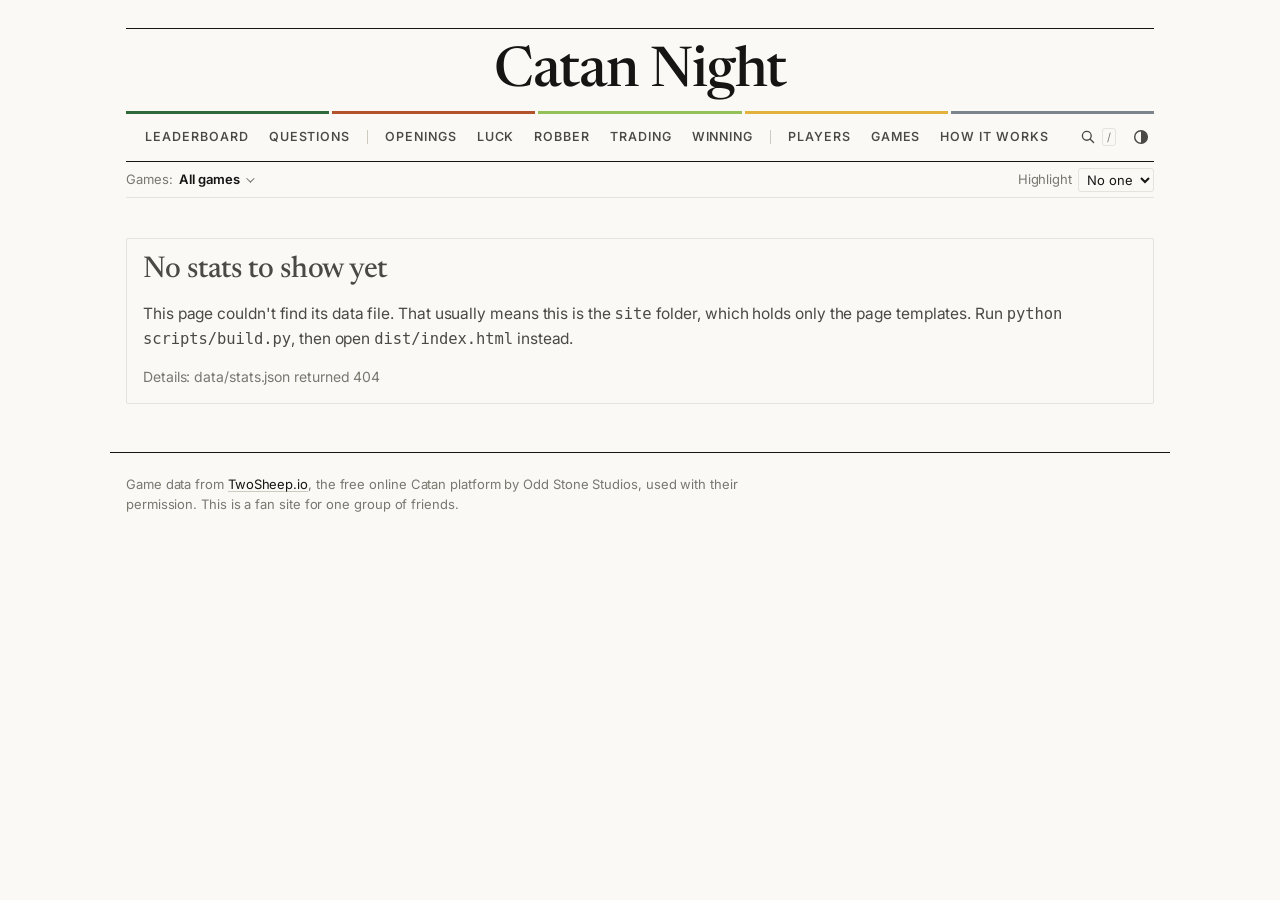
==== commit 297c55ba: "Topic pages, questions index, and game recaps Navigation: replace Play style, Findings and Network w" ====
--- a/site/index.html
+++ b/site/index.html
@@ -4,7 +4,7 @@
   <meta charset="utf-8">
   <meta name="viewport" content="width=device-width, initial-scale=1">
   <title>Catan Night</title>
-  <meta name="description" content="Leaderboard, player stats and head-to-head records for our Catan group.">
+  <meta name="description" content="Leaderboard, player stats and answers from the games of our Catan group.">
   <link rel="icon" href="data:image/svg+xml,%3Csvg xmlns='http://www.w3.org/2000/svg' viewBox='0 0 32 32'%3E%3Cpolygon points='16,1 29,8.5 29,23.5 16,31 3,23.5 3,8.5' fill='%23e3b23c'/%3E%3C/svg%3E">
   <link rel="preconnect" href="https://fonts.googleapis.com">
   <link rel="preconnect" href="https://fonts.gstatic.com" crossorigin>
@@ -14,6 +14,7 @@
   <link rel="stylesheet" href="classes.css">
   <link rel="stylesheet" href="network.css">
   <link rel="stylesheet" href="resources.css">
+  <link rel="stylesheet" href="nav.css">
   <script>
     // Apply a saved theme before first paint so the page never flashes the wrong one.
     try { var t = localStorage.getItem("theme"); if (t) document.documentElement.dataset.theme = t; } catch (e) {}
@@ -27,19 +28,41 @@
     <p class="mast-kicker" id="mast-kicker"></p>
     <p class="mast-lead" id="mast-lead"></p>
     <div class="res-rule" aria-hidden="true"><i style="--c:var(--res-wood)"></i><i style="--c:var(--res-brick)"></i><i style="--c:var(--res-sheep)"></i><i style="--c:var(--res-wheat)"></i><i style="--c:var(--res-ore)"></i></div>
-    <nav class="nav" aria-label="Main">
-      <a href="#/" data-nav="leaderboard">Leaderboard</a>
-      <a href="#/h2h" data-nav="h2h">Head to head</a>
-      <a href="#/style" data-nav="style">Play style</a>
-      <a href="#/network" data-nav="network">Network</a>
-      <a href="#/findings" data-nav="findings">Findings</a>
-      <a href="#/games" data-nav="games">Games</a>
-      <a href="#/about" data-nav="about">How it works</a>
-      <button class="theme-btn" id="theme-btn" type="button" aria-label="Switch color theme">
-        <svg viewBox="0 0 20 20" width="18" height="18" aria-hidden="true"><circle cx="10" cy="10" r="7" fill="none" stroke="currentColor" stroke-width="1.6"/><path d="M10 3a7 7 0 0 1 0 14z" fill="currentColor"/></svg>
-      </button>
-    </nav>
   </header>
+  <div class="topbar" id="topbar">
+    <div class="wrap"><div class="topbar-in">
+      <nav class="nav" aria-label="Main">
+        <a href="#/" data-nav="leaderboard">Leaderboard</a>
+        <a href="#/questions" data-nav="questions">Questions</a>
+        <span class="nav-sep" aria-hidden="true"></span>
+        <a href="#/openings" data-nav="openings">Openings</a>
+        <a href="#/luck" data-nav="luck">Luck</a>
+        <a href="#/robber" data-nav="robber">Robber</a>
+        <a href="#/trading" data-nav="trading">Trading</a>
+        <a href="#/winning" data-nav="winning">Winning</a>
+        <span class="nav-sep" aria-hidden="true"></span>
+        <a href="#/players" data-nav="players">Players</a>
+        <a href="#/games" data-nav="games">Games</a>
+        <a href="#/about" data-nav="about">How it works</a>
+      </nav>
+      <div class="tools">
+        <button class="tool-btn" id="search-btn" type="button" aria-label="Search players, questions and games" aria-haspopup="dialog">
+          <svg viewBox="0 0 20 20" width="16" height="16" aria-hidden="true"><circle cx="8.5" cy="8.5" r="5.5" fill="none" stroke="currentColor" stroke-width="1.7"/><path d="M12.8 12.8 17 17" stroke="currentColor" stroke-width="1.7" stroke-linecap="round"/></svg>
+          <span class="tool-t">Search</span><kbd>/</kbd>
+        </button>
+        <button class="theme-btn" id="theme-btn" type="button" aria-label="Switch color theme">
+          <svg viewBox="0 0 20 20" width="18" height="18" aria-hidden="true"><circle cx="10" cy="10" r="7" fill="none" stroke="currentColor" stroke-width="1.6"/><path d="M10 3a7 7 0 0 1 0 14z" fill="currentColor"/></svg>
+        </button>
+      </div>
+    </div></div>
+    <div class="wrap"><div class="subbar" id="subbar">
+      <button class="view-pill" id="view-pill" type="button" aria-expanded="false" aria-controls="view-pop"><span class="sb-k">Games:</span> <b id="view-label">All games</b></button>
+      <div class="view-pop" id="view-pop" hidden></div>
+      <span class="sb-spacer"></span>
+      <label class="sec-jump"><span class="sr">Jump to a section</span><select id="sec-jump"></select></label>
+      <span class="hl-pick"><label for="hl-select" class="sb-k">Highlight</label><select id="hl-select" aria-label="Highlight a player everywhere"><option value="">No one</option></select><a id="hl-link" href="#/players" hidden>My page</a></span>
+    </div></div>
+  </div>
 
   <main id="main" class="wrap" tabindex="-1">
     <p class="loading">Loading stats…</p>
@@ -51,6 +74,13 @@
   </footer>
 
   <div class="tip" id="tip" role="status" aria-live="polite" hidden></div>
+  <div class="pal" id="pal" hidden>
+    <div class="pal-box" role="dialog" aria-modal="true" aria-label="Search">
+      <input id="pal-in" type="search" placeholder="Search players, questions, games" autocomplete="off" spellcheck="false" role="combobox" aria-expanded="true" aria-controls="pal-list">
+      <ul id="pal-list" role="listbox" aria-label="Results"></ul>
+      <p class="pal-foot">Arrow keys to move, Enter to open, Esc to close.</p>
+    </div>
+  </div>
   <script src="data/stats.js"></script>
   <script src="charts.js"></script>
   <script src="methods.js"></script>
@@ -58,6 +88,8 @@
   <script src="network.js"></script>
   <script src="resources.js"></script>
   <script src="classes.js"></script>
+  <script src="threat.js"></script>
+  <script src="topics.js"></script>
   <script src="app.js"></script>
 </body>
 </html>
--- a/site/styles.css
+++ b/site/styles.css
@@ -181,10 +181,9 @@
 .range svg { display: block; width: 100%; height: 18px; overflow: visible; }
 
 /* Tiles on the player page */
-.tiles { display: grid; grid-template-columns: repeat(auto-fit, minmax(140px, 1fr)); border-top: 1px solid var(--ink);
+.tiles { display: grid; grid-template-columns: repeat(auto-fit, minmax(140px, 1fr)); column-gap: 18px; border-top: 1px solid var(--ink);
   overflow: hidden; margin-top: 20px; }
-.tile { padding: 16px 18px 14px 0; margin-left: 18px; border-right: 1px solid var(--hair); }
-.tile:first-child { margin-left: 0; }
+.tile { padding: 16px 18px 14px 0; border-right: 1px solid var(--hair); }
 .tile .v { font-family: var(--serif); font-weight: 500; font-size: 38px; line-height: 1.1; letter-spacing: -0.02em; }
 .tile .v .vt, .tile .v small { font-family: var(--font); letter-spacing: 0; }
 .tile .k { color: var(--ink-2); font-size: 13px; margin-top: 2px; }
--- a/site/nav.css
+++ b/site/nav.css
@@ -0,0 +1,166 @@
+/* Finding things: the sticky bar, section menu, question and answer headings, confidence tags, collapsed
+   detail, the questions index, player cards, player highlight and search. */
+
+:root { --hl-row: color-mix(in oklab, var(--ink) 8%, transparent); --tag-explore: #8a5a00; }
+@media (prefers-color-scheme: dark) { :root:where(:not([data-theme="light"])) { --tag-explore: #e2a93b; } }
+:root[data-theme="dark"] { --tag-explore: #e2a93b; }
+
+/* ---- Sticky bar: main nav, tools, and a second row with the view, highlight and section jump ---- */
+.topbar { position: sticky; top: 0; z-index: 15; background: var(--page); }
+.topbar-in { display: flex; align-items: center; gap: 4px; border-bottom: 1px solid var(--ink); }
+.topbar .nav { flex: 1 1 auto; min-width: 0; border-bottom: 0; justify-content: flex-start; }
+@media (min-width: 1000px) { .topbar .nav { justify-content: safe center; } }
+.topbar .nav a { padding: 6px 7px; letter-spacing: .075em; }
+.nav .nav-sep { flex: none; width: 1px; height: 14px; background: var(--axis); margin: 0 4px; }
+.tools { flex: none; display: flex; align-items: center; gap: 2px; }
+.tool-btn { display: inline-flex; align-items: center; gap: 6px; height: 28px; padding: 0 8px; border: 0; background: transparent;
+  color: var(--ink-2); cursor: pointer; font: inherit; font-size: 12.5px; border-radius: 14px; }
+.tool-btn:hover { color: var(--ink); background: var(--wash); }
+.tool-btn kbd { font: inherit; font-size: 11px; color: var(--muted); border: 1px solid var(--hair); border-radius: 3px; padding: 0 4px; line-height: 16px; }
+.tool-btn .tool-t { position: absolute; width: 1px; height: 1px; overflow: hidden; clip: rect(0 0 0 0); }
+@media (max-width: 640px) { .tool-btn kbd { display: none; } }
+.topbar .theme-btn { margin-left: 0; }
+
+.subbar { display: flex; align-items: center; gap: 8px 14px; padding-top: 5px; padding-bottom: 5px; font-size: 13px; color: var(--ink-2);
+  border-bottom: 1px solid var(--hair); position: relative; }
+.subbar .sb-k { color: var(--muted); }
+.view-pill { display: inline-flex; align-items: center; gap: 6px; border: 0; background: transparent; padding: 3px 0; font: inherit;
+  font-size: 13px; color: var(--ink); cursor: pointer; white-space: nowrap; }
+.view-pill b { font-weight: 620; }
+.view-pill::after { content: ""; width: 6px; height: 6px; border-right: 1.5px solid currentColor; border-bottom: 1.5px solid currentColor;
+  transform: rotate(45deg) translateY(-2px); opacity: .6; }
+.view-pill.filtered b { background: var(--ink); color: var(--page); padding: 1px 6px; border-radius: 2px; }
+.view-pop { position: absolute; left: 0; top: 100%; z-index: 16; background: var(--page); border: 1px solid var(--ink);
+  padding: 4px 16px 14px; max-width: min(560px, calc(100vw - 32px)); box-shadow: 0 8px 24px rgba(0, 0, 0, .12); }
+.view-pop .filter { margin-top: 8px; }
+.sb-spacer { flex: 1 1 auto; }
+.subbar select { font: inherit; font-size: 13px; color: var(--ink); background: var(--page); border: 1px solid var(--hair);
+  border-radius: 3px; padding: 2px 4px; max-width: 100%; }
+.hl-pick { display: inline-flex; align-items: center; gap: 6px; white-space: nowrap; }
+.hl-pick a { font-size: 13px; }
+.sec-jump { display: none; flex: 1 1 120px; min-width: 0; }
+.sec-jump select { width: 100%; }
+@media (max-width: 1099px) { body.has-rail .sec-jump { display: block; } body.has-rail .sb-spacer { display: none; } }
+@media (max-width: 640px) { .view-pill .sb-k, body.has-rail .hl-pick .sb-k { display: none; } .hl-pick a { display: none; } }
+
+/* ---- Section menu down the left side on wide screens ---- */
+@media (min-width: 1100px) {
+  body.has-rail .wrap { max-width: 1300px; }
+  .rail-layout { display: grid; grid-template-columns: 190px minmax(0, 1fr); gap: 0 44px; align-items: start; }
+  .rail { position: sticky; top: 92px; max-height: calc(100vh - 108px); overflow-y: auto; padding-bottom: 12px; }
+}
+@media (max-width: 1099px) { .rail { display: none; } }
+.rail-h { font-size: 11.5px; font-weight: 650; letter-spacing: .1em; text-transform: uppercase; color: var(--muted);
+  padding-bottom: 8px; border-bottom: 1px solid var(--ink); }
+.rail ol { list-style: none; margin: 8px 0 0; padding: 0; }
+.rail li a { display: block; padding: 5px 0 5px 10px; border-left: 2px solid var(--hair); font-size: 13.5px; line-height: 1.3;
+  color: var(--ink-2); text-decoration: none; }
+.rail li a:hover { color: var(--ink); }
+.rail li a.on { color: var(--ink); font-weight: 620; border-left-color: var(--ink); }
+.rail-body > :first-child { margin-top: 0; }
+section.block, details.part { scroll-margin-top: 100px; }
+
+/* ---- Question, answer, confidence ---- */
+.sec-kicker { display: flex; flex-wrap: wrap; align-items: center; gap: 6px 10px; margin-bottom: 8px; padding-top: 14px;
+  border-top: 1px solid var(--ink); }
+.sec-q { font-size: 12px; font-weight: 650; letter-spacing: .09em; text-transform: uppercase; color: var(--ink-2); }
+.sec-link { margin-left: auto; color: var(--muted); text-decoration: none; font-size: 14px; padding: 0 4px; }
+.sec-link:hover { color: var(--ink); }
+.verdict { font-family: var(--serif); font-size: 19px; line-height: 1.35; color: var(--ink-2); max-width: 64ch; margin: 4px 0 14px; }
+.tag { display: inline-block; font-family: var(--font); font-size: 10.5px; font-weight: 650; letter-spacing: .07em; text-transform: uppercase;
+  line-height: 1; padding: 4px 6px 3px; border: 1px solid currentColor; border-radius: 2px; white-space: nowrap; vertical-align: middle; }
+.tag-clear { color: var(--page); background: var(--good); border-color: var(--good); }
+.tag-none { color: var(--muted); }
+.tag-explore { color: var(--tag-explore); }
+.tag-desc { color: var(--data); }
+.key-note { display: flex; flex-wrap: wrap; align-items: center; gap: 6px 8px; margin-top: 14px; max-width: none; }
+.key-note > span:last-child { margin-left: 4px; }
+
+/* ---- Collapsed detail ---- */
+details.howto { margin: 4px 0 12px; max-width: 72ch; }
+details.howto > summary, details.part > summary { cursor: pointer; }
+details.howto > summary { color: var(--ink-2); font-size: 13px; padding: 2px 0; width: fit-content; }
+details.howto > summary:hover { color: var(--ink); }
+details.howto > .note { margin: 4px 0 0; padding-left: 14px; border-left: 2px solid var(--hair); }
+details.part { border-top: 1px solid var(--hair); }
+details.part:last-of-type { border-bottom: 1px solid var(--hair); }
+section.block > details.part:first-of-type { margin-top: 24px; }
+details.part > summary { display: grid; grid-template-columns: minmax(0, 1fr) auto; gap: 2px 12px; align-items: center; padding: 11px 0 11px 20px;
+  position: relative; list-style: none; }
+details.part > summary::-webkit-details-marker { display: none; }
+details.part > summary::before { content: ""; position: absolute; left: 3px; top: 17px; width: 6px; height: 6px;
+  border-right: 1.5px solid var(--ink-2); border-bottom: 1.5px solid var(--ink-2); transform: rotate(-45deg); }
+details.part[open] > summary::before { transform: rotate(45deg); top: 15px; }
+details.part > summary:hover .part-t { text-decoration: underline; text-underline-offset: 3px; }
+.part-t { font-weight: 620; font-size: 16px; }
+.part-a { grid-column: 1 / -1; color: var(--muted); font-size: 14px; max-width: 72ch; }
+details.part[open] { padding-bottom: 22px; }
+details.part > h3.part-h { margin-top: 6px; }
+.part-about { font-size: 13px; color: var(--muted); }
+.related { margin-top: 18px; font-size: 13.5px; color: var(--muted); }
+.related a { margin-left: 8px; white-space: nowrap; }
+
+/* ---- Questions index ---- */
+.q-filter { margin-top: 18px; align-items: center; }
+.q-topic h2 a { color: inherit; text-decoration: none; }
+.q-topic h2 a:hover { text-decoration: underline; text-decoration-thickness: 1px; text-underline-offset: 4px; }
+.q-list { border-top: 1px solid var(--ink); margin-top: 12px; }
+.q-row { display: grid; grid-template-columns: minmax(0, 1fr); gap: 2px 20px; padding: 12px 0; border-bottom: 1px solid var(--hair);
+  color: inherit; text-decoration: none; }
+@media (min-width: 760px) { .q-row { grid-template-columns: minmax(0, 5fr) minmax(0, 7fr); align-items: baseline; } }
+.q-row:hover { background: var(--wash); }
+.q-row:hover .q-q { text-decoration: underline; text-underline-offset: 3px; }
+.q-q { font-family: var(--serif); font-size: 19px; line-height: 1.25; }
+.q-a { color: var(--ink-2); font-size: 14.5px; }
+.q-a .tag { margin-right: 8px; }
+.q-a.empty { color: var(--muted); }
+.q-row[hidden], .q-topic[hidden] { display: none; }
+
+/* ---- Players ---- */
+.p-grid { display: grid; grid-template-columns: repeat(auto-fill, minmax(230px, 1fr)); gap: 0 28px; margin-top: 28px; }
+.p-card { display: block; padding: 16px 0 18px; border-top: 1px solid var(--ink); color: inherit; text-decoration: none; }
+.p-card:hover { background: var(--wash); }
+.p-card .who { font-family: var(--serif); font-size: 26px; font-weight: 500; }
+.p-card .p-rank { color: var(--muted); font-size: 13px; margin-top: 2px; }
+.p-card dl { display: grid; grid-template-columns: repeat(3, auto); justify-content: start; gap: 0 22px; margin: 10px 0 0; }
+.p-card dt { font-size: 12px; color: var(--muted); grid-row: 2; }
+.p-card dd { margin: 0; font-family: var(--serif); font-size: 22px; line-height: 1.1; }
+.p-card .chipline { margin-top: 10px; }
+.p-switch { display: flex; flex-wrap: wrap; align-items: center; gap: 6px 16px; margin-bottom: 18px; padding-bottom: 12px;
+  border-bottom: 1px solid var(--hair); font-size: 14px; }
+.p-switch .who { font-weight: 500; }
+.p-switch .who[aria-current="page"] { font-weight: 750; text-decoration: underline; text-decoration-thickness: 2px; text-underline-offset: 5px; }
+.p-switch .p-all { color: var(--muted); margin-right: 4px; }
+
+/* ---- Search ---- */
+.pal { position: fixed; inset: 0; z-index: 40; background: rgba(0, 0, 0, .32); display: flex; justify-content: center; align-items: flex-start;
+  padding: min(14vh, 120px) 16px 16px; }
+.pal[hidden] { display: none; }
+.pal-box { width: min(600px, 100%); max-height: 100%; display: flex; flex-direction: column; background: var(--page);
+  border: 1px solid var(--ink); box-shadow: 0 16px 48px rgba(0, 0, 0, .25); }
+.pal-box input { font: inherit; font-size: 17px; padding: 14px 16px; border: 0; border-bottom: 1px solid var(--ink); background: transparent;
+  color: var(--ink); outline: none; width: 100%; }
+.pal-box ul { list-style: none; margin: 0; padding: 4px 0; overflow-y: auto; }
+.pal-box li a { display: flex; justify-content: space-between; align-items: baseline; gap: 16px; padding: 8px 16px; color: inherit;
+  text-decoration: none; }
+.pal-box li a .pal-hint-r { color: var(--muted); font-size: 12.5px; white-space: nowrap; flex: none; }
+.pal-box li[aria-selected="true"] a, .pal-box li a:hover { background: var(--wash); }
+.pal-box li[aria-selected="true"] a { box-shadow: inset 2px 0 0 var(--ink); }
+.pal-empty { padding: 14px 16px; color: var(--muted); margin: 0; }
+.pal-foot { margin: 0; padding: 8px 16px; border-top: 1px solid var(--hair); color: var(--muted); font-size: 12px; }
+
+/* ---- Game summary ---- */
+.recap h3 { margin-top: 22px; margin-bottom: 8px; }
+.recap-text { font-size: 20px; max-width: 62ch; color: var(--ink); }
+.recap-text .who { font-family: var(--font); font-size: 16px; gap: 5px; vertical-align: baseline; }
+.recap-notes { white-space: normal; color: var(--ink-2); }
+.tp { list-style: none; margin: 10px 0 0; padding: 0; border-top: 1px solid var(--ink); max-width: 760px; }
+.tp li { display: grid; grid-template-columns: 64px 130px minmax(0, 1fr); gap: 0 12px; align-items: baseline; padding: 7px 0;
+  border-bottom: 1px solid var(--hair); font-size: 14.5px; }
+.tp-t { color: var(--muted); font-variant-numeric: tabular-nums; }
+.tp-k { font-size: 11px; font-weight: 650; letter-spacing: .08em; text-transform: uppercase; color: var(--muted); }
+.tp-play .tp-k, .tp-win .tp-k { color: var(--ink); }
+.tp-win { font-weight: 600; }
+.tp-x .who { gap: 5px; margin: 0 2px; }
+.recap-text .who { margin: 0 2px; }
+@media (max-width: 560px) { .tp li { grid-template-columns: 58px minmax(0, 1fr); } .tp-k { display: none; } }
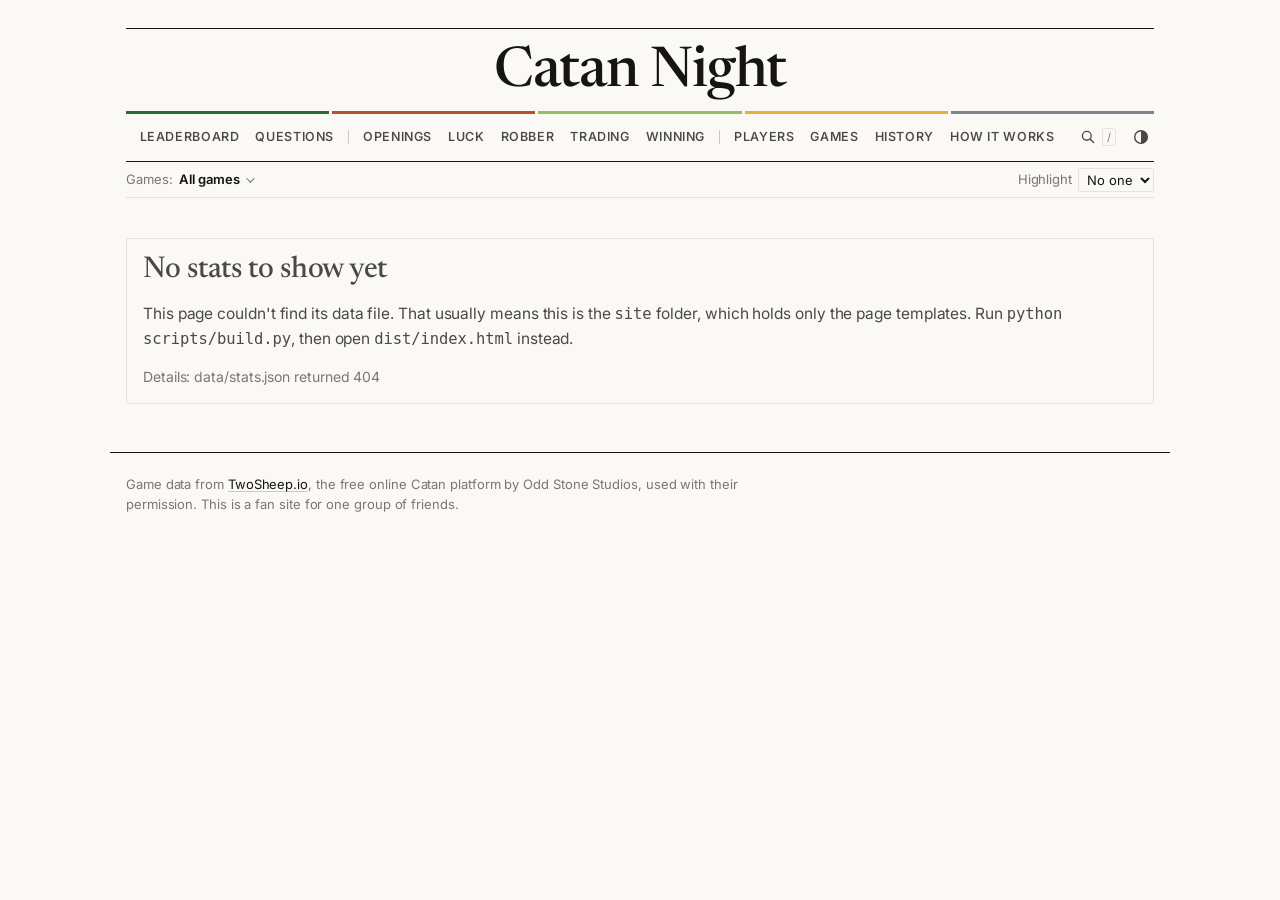
==== commit 9f8903dd: "Add the History tab and make Book the default Games view History (history.html) tells the group's st" ====
--- a/site/index.html
+++ b/site/index.html
@@ -43,6 +43,7 @@
         <span class="nav-sep" aria-hidden="true"></span>
         <a href="#/players" data-nav="players">Players</a>
         <a href="#/games" data-nav="games">Games</a>
+        <a href="history.html" data-nav="history">History</a>
         <a href="#/about" data-nav="about">How it works</a>
       </nav>
       <div class="tools">
--- a/site/nav.css
+++ b/site/nav.css
@@ -10,7 +10,8 @@
 .topbar-in { display: flex; align-items: center; gap: 4px; border-bottom: 1px solid var(--ink); }
 .topbar .nav { flex: 1 1 auto; min-width: 0; border-bottom: 0; justify-content: flex-start; }
 @media (min-width: 1000px) { .topbar .nav { justify-content: safe center; } }
-.topbar .nav a { padding: 6px 7px; letter-spacing: .075em; }
+.topbar .nav { gap: 0 4px; }
+.topbar .nav a { padding: 6px 6px; letter-spacing: .05em; }  /* 11 tabs and the tools fit in one row at full width */
 .nav .nav-sep { flex: none; width: 1px; height: 14px; background: var(--axis); margin: 0 4px; }
 .tools { flex: none; display: flex; align-items: center; gap: 2px; }
 .tool-btn { display: inline-flex; align-items: center; gap: 6px; height: 28px; padding: 0 8px; border: 0; background: transparent;
@@ -164,3 +165,32 @@
 .tp-x .who { gap: 5px; margin: 0 2px; }
 .recap-text .who { margin: 0 2px; }
 @media (max-width: 560px) { .tp li { grid-template-columns: 58px minmax(0, 1fr); } .tp-k { display: none; } }
+
+/* ---- Threat model, written out ---- */
+.model-desc { margin-top: 18px; }
+.model-desc > p { max-width: 72ch; margin: 12px 0 0; }
+.model-desc > p.note { margin-top: 6px; }
+.model-desc .panel { margin-top: 10px; max-width: 860px; }
+.model-desc td .sub { max-width: 64ch; font-weight: 400; }
+details.tv > .model-desc { margin: 0 0 12px; }
+
+/* ---- Games tab: the book view. One headline per game, set like an almanac column. ---- */
+.games-view { margin-top: 14px; }
+.games-view .book-order-k { margin-left: 14px; }
+.book { max-width: 680px; margin-top: 8px; }
+.book-month { font-family: var(--serif); font-weight: 500; font-size: 15px; letter-spacing: .1em; text-transform: uppercase;
+  color: var(--ink-2); margin: 40px 0 0; padding-bottom: 8px; border-bottom: 1px solid var(--ink);
+  display: flex; justify-content: space-between; align-items: baseline; gap: 12px; }
+.book-month .sub { font-family: var(--font); font-size: 12px; letter-spacing: .06em; color: var(--muted); }
+.book-list { list-style: none; margin: 0; padding: 0; }
+.book-entry { padding: 18px 0 20px; border-bottom: 1px solid var(--hair); }
+.book-list .book-entry:last-child { border-bottom: 0; }
+.book-no { font-size: 12px; letter-spacing: .08em; text-transform: uppercase; color: var(--muted);
+  font-variant-numeric: lining-nums tabular-nums; }
+.book-head { font-family: var(--serif); font-weight: 500; font-size: clamp(22px, 3.4vw, 28px); line-height: 1.18;
+  letter-spacing: -0.01em; margin: 4px 0 8px; text-wrap: balance; }
+.book-head a { color: var(--ink); text-decoration: none; }
+.book-head a:hover { text-decoration: underline; text-decoration-color: var(--axis); text-underline-offset: 4px; }
+.book-meta { display: flex; flex-wrap: wrap; align-items: baseline; gap: 4px 16px; font-size: 14px; color: var(--ink-2); }
+.book-meta .order { font-size: 14px; gap: 2px 12px; }
+.book-meta .who { gap: 6px; }
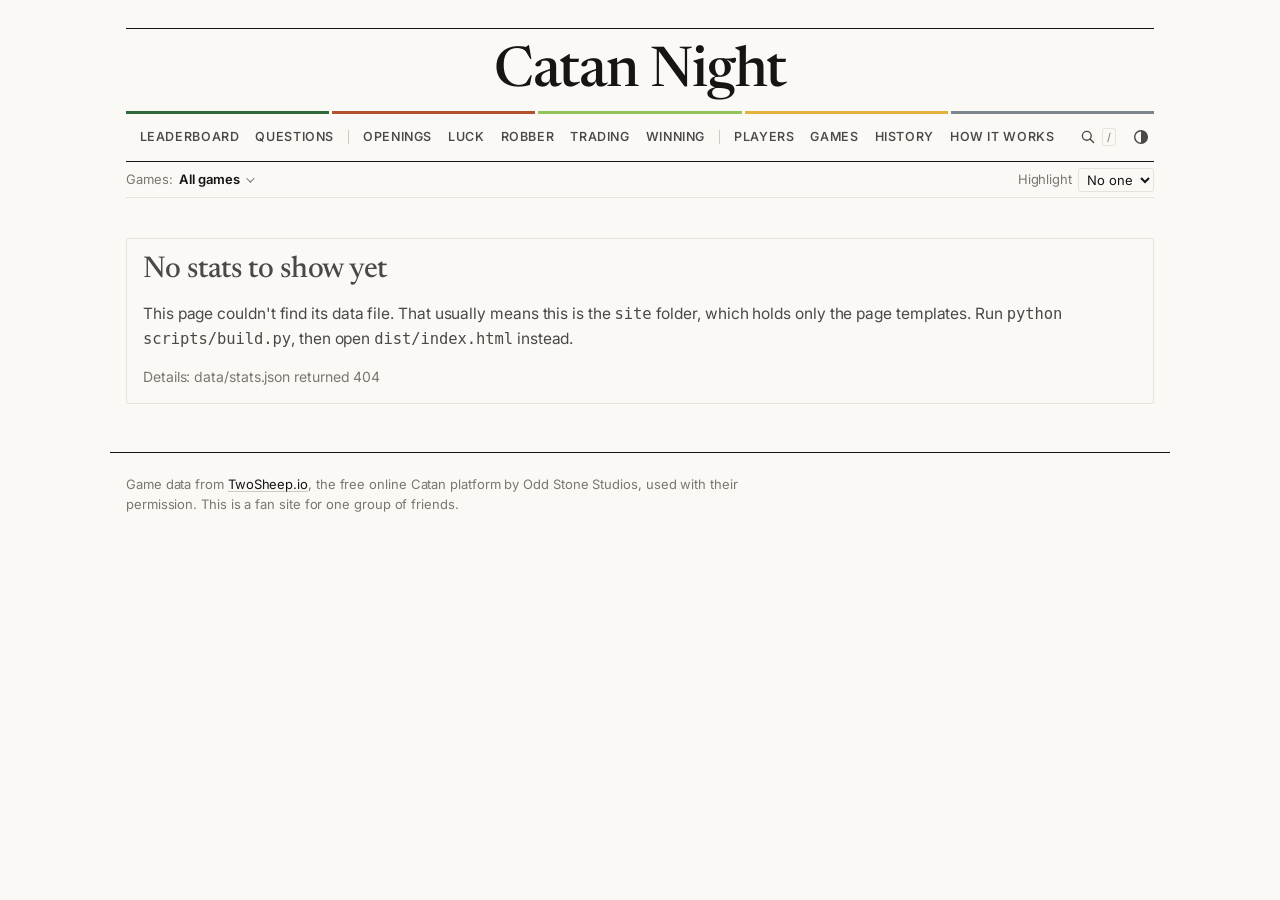
==== commit 6f5d4978: "Add "Winning on cold dice" to the Luck page One strip of dots per player, split into games where the" ====
--- a/site/index.html
+++ b/site/index.html
@@ -90,6 +90,7 @@
   <script src="resources.js"></script>
   <script src="classes.js"></script>
   <script src="threat.js"></script>
+  <script src="colddice.js"></script>
   <script src="topics.js"></script>
   <script src="app.js"></script>
 </body>
--- a/site/charts.css
+++ b/site/charts.css
@@ -116,3 +116,29 @@
 .info-b p { margin: 0 0 6px; }
 .info-b p:last-child { margin-bottom: 0; }
 .with-info { display: flex; align-items: center; gap: 4px; flex-wrap: wrap; }
+
+/* Winning on cold dice (colddice.js): a strip of game dots per player, the History tab's par strip for everyone.
+   A filled dot is a win in the player's color, a ring is a loss. */
+.cd-grid { display: grid; grid-template-columns: repeat(auto-fill, minmax(280px, 1fr)); gap: 0 32px; margin-top: 14px; border-top: 1px solid var(--ink); }
+.cd-card { min-width: 0; padding: 14px 0 16px; border-bottom: 1px solid var(--hair); }
+.cd-row { display: flex; justify-content: space-between; align-items: baseline; gap: 8px; margin-top: 10px; font-size: 13px; color: var(--ink-2); }
+.cd-n { white-space: nowrap; }
+.cd-n b { color: var(--ink); font-weight: 650; }
+.cd-dots { display: flex; flex-wrap: wrap; align-items: center; gap: 3px; min-height: 10px; margin-top: 5px; }
+/* A loss is a ring; a win is a bigger filled dot with an edge pulled toward the ink, so even the palest
+   player color reads as filled. */
+.cd-dot { flex: none; display: block; box-sizing: border-box; width: 8px; height: 8px; margin: 1px; border-radius: 50%;
+  border: 1.5px solid var(--muted); }
+.cd-dot.won { width: 10px; height: 10px; margin: 0; background: var(--c); border-color: color-mix(in oklab, var(--c) 65%, var(--ink)); }
+.cd-dot:hover { outline: 2px solid var(--ink); outline-offset: 1px; }
+@media (pointer: coarse) {
+  .cd-dots { gap: 5px; }
+  .cd-dot { width: 12px; height: 12px; margin: 2px; }
+  .cd-dot.won { width: 16px; height: 16px; margin: 0; }
+}
+.cd-foot { margin: 12px 0 0; font-size: 13px; color: var(--ink-2); }
+.cd-foot b { color: var(--ink); font-weight: 650; }
+@media (prefers-reduced-motion: no-preference) {
+  .cd-dot { animation: cd-in .4s ease-out both; animation-delay: calc(var(--o, 0) * 600ms); }
+}
+@keyframes cd-in { from { opacity: 0; transform: scale(.4); } }
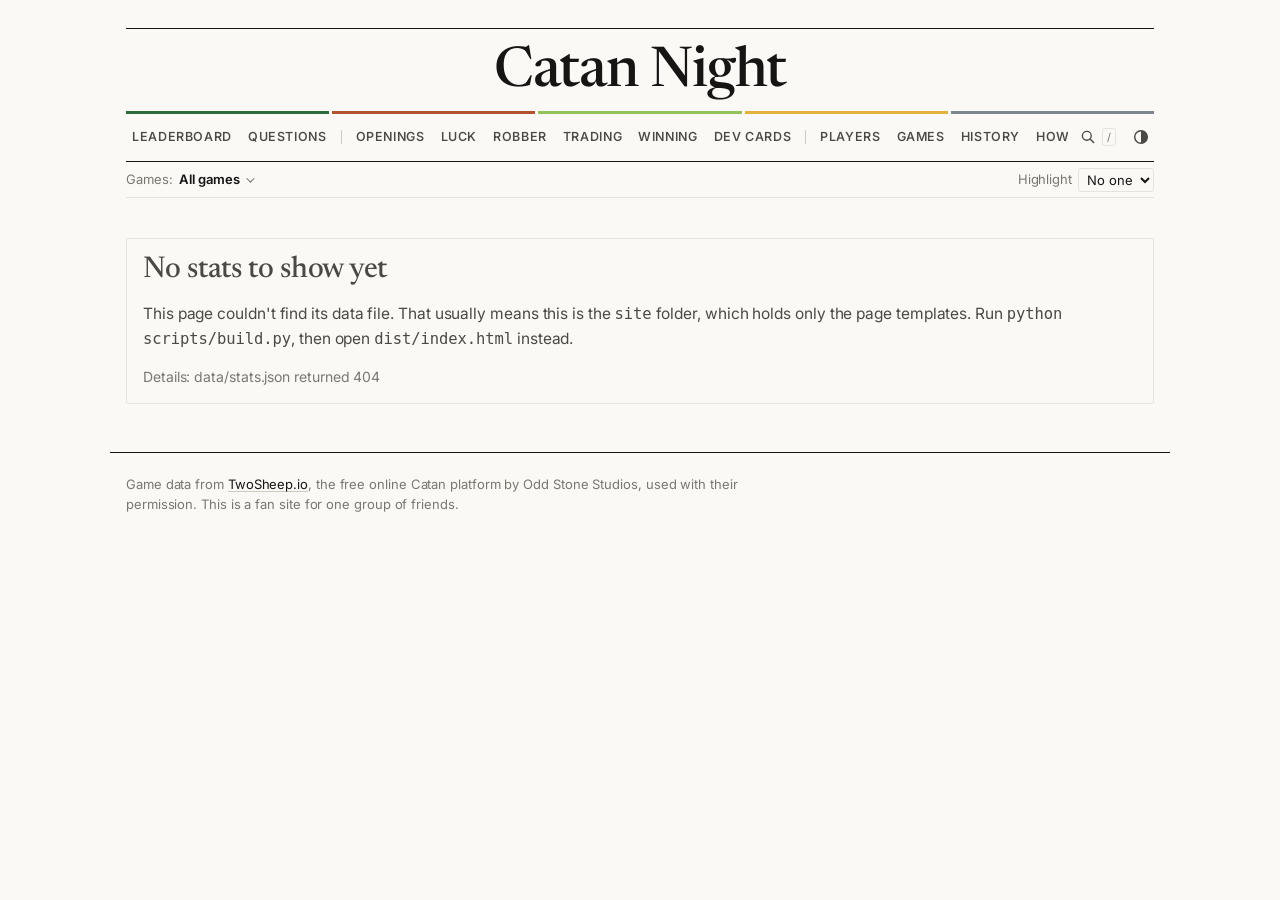
==== commit 2f3097d3: "Add Dev cards tab New scripts/devcards.py build module (runs after threat and reuses its out-of-fold" ====
--- a/site/index.html
+++ b/site/index.html
@@ -15,6 +15,8 @@
   <link rel="stylesheet" href="network.css">
   <link rel="stylesheet" href="resources.css">
   <link rel="stylesheet" href="nav.css">
+  <link rel="stylesheet" href="home.css">
+  <link rel="stylesheet" href="devcards.css">
   <script>
     // Apply a saved theme before first paint so the page never flashes the wrong one.
     try { var t = localStorage.getItem("theme"); if (t) document.documentElement.dataset.theme = t; } catch (e) {}
@@ -40,6 +42,7 @@
         <a href="#/robber" data-nav="robber">Robber</a>
         <a href="#/trading" data-nav="trading">Trading</a>
         <a href="#/winning" data-nav="winning">Winning</a>
+        <a href="#/devcards" data-nav="devcards">Dev cards</a>
         <span class="nav-sep" aria-hidden="true"></span>
         <a href="#/players" data-nav="players">Players</a>
         <a href="#/games" data-nav="games">Games</a>
@@ -91,7 +94,9 @@
   <script src="classes.js"></script>
   <script src="threat.js"></script>
   <script src="colddice.js"></script>
+  <script src="devcards.js"></script>
   <script src="topics.js"></script>
+  <script src="home.js"></script>
   <script src="app.js"></script>
 </body>
 </html>
--- a/site/styles.css
+++ b/site/styles.css
@@ -106,7 +106,7 @@
   text-transform: uppercase; letter-spacing: .08em; padding-bottom: 10px; border-bottom: 1px solid var(--ink); }
 .brand { display: block; font-family: var(--serif); font-weight: 500; color: var(--ink); text-decoration: none; line-height: 1;
   font-size: clamp(40px, 6vw, 56px); margin: 16px 0 10px; letter-spacing: -0.02em; }
-.is-home .brand { font-size: clamp(54px, 10vw, 100px); margin: 24px 0 12px; }
+.is-home .brand { font-size: clamp(50px, 8vw, 80px); margin: 18px 0 10px; }
 .mast-kicker, .mast-lead { display: none; }
 .is-home .mast-kicker:not(:empty), .is-home .mast-lead:not(:empty) { display: block; }
 .mast-kicker { margin: 0 0 6px; font-size: 11.5px; font-weight: 650; letter-spacing: .14em; text-transform: uppercase; color: var(--ink); }
@@ -178,6 +178,26 @@
 .board td.rank { width: 1%; color: var(--muted); font-variant-numeric: tabular-nums; font-weight: 600; }
 .board td.score { font-family: var(--serif); font-weight: 500; font-size: 24px; letter-spacing: -0.02em; }
 .board .range { width: 160px; min-width: 120px; }
+/* Headings that explain themselves on hover or focus. */
+.board th[data-tip] { cursor: help; text-decoration: underline dotted var(--axis); text-underline-offset: 4px; }
+.board td[data-tip] { cursor: default; }
+
+/* Home page: get the table onto the first screen. */
+.is-home main.wrap { padding-top: 28px; }
+@media (min-width: 720px) {
+  /* Game type and table size share one line when there is no scenario row. */
+  .is-home main > .filter:not(:has(.chips.sub)) { display: flex; flex-wrap: wrap; align-items: baseline; gap: 8px 32px; margin-top: 16px; }
+  .is-home main > .filter:not(:has(.chips.sub)) .chips.size { margin-top: 0; }
+  .is-home main > .filter .note { flex-basis: 100%; }
+}
+
+/* Trend chart: pointing at a name brings its line forward. */
+.focus-legend li { cursor: default; border-radius: 2px; }
+.focus-legend li.on { color: var(--ink); font-weight: 600; }
+svg.focusing .ser { opacity: .12; transition: opacity .12s; }
+svg.focusing .ser.on { opacity: 1; }
+svg.focusing text.lbl:not(.on) { opacity: .35; }
+svg text.lbl[data-sid] { cursor: default; }
 .range svg { display: block; width: 100%; height: 18px; overflow: visible; }
 
 /* Tiles on the player page */
@@ -361,7 +381,7 @@
 @keyframes flicker { 0%, 100% { transform: scale(1, 1) skewX(0deg); } 30% { transform: scale(.96, 1.06) skewX(-2deg); } 60% { transform: scale(1.03, .97) skewX(2deg); } }
 @keyframes flicker-in { 0%, 100% { transform: scaleY(1); } 50% { transform: scaleY(.85); } }
 
-.hot-grid { display: grid; grid-template-columns: repeat(auto-fill, minmax(165px, 1fr)); gap: 10px; }
+.hot-grid { display: grid; grid-template-columns: repeat(auto-fill, minmax(150px, 1fr)); gap: 10px; }
 .hot-card { display: block; padding: 12px 2px; border-top: 1px solid var(--ink); color: var(--ink); text-decoration: none; }
 .hot-card:hover { background: var(--wash); }
 .hot-card.fire { border-top: 3px solid #e8622c; }
--- a/site/charts.css
+++ b/site/charts.css
@@ -142,3 +142,14 @@
   .cd-dot { animation: cd-in .4s ease-out both; animation-delay: calc(var(--o, 0) * 600ms); }
 }
 @keyframes cd-in { from { opacity: 0; transform: scale(.4); } }
+
+/* ---- Histogram with one marked bin (closeness parts on the game page) ---- */
+.chart .mh-bar { fill: color-mix(in oklab, var(--data) 65%, var(--surface)); }
+.chart .mh-bar.on { fill: var(--ink); }
+.chart g.mh-g:hover .mh-bar, .chart g.mh-g:focus-visible .mh-bar { opacity: .8; }
+.chart .mh-lbl { fill: var(--ink); }
+.chart .mh-closer { font-size: 11px; }
+.cl-hists { display: grid; grid-template-columns: repeat(auto-fill, minmax(200px, 1fr)); gap: 6px 28px; margin-top: 18px; }
+.cl-hist h3 { font-family: var(--font); font-size: 13px; font-weight: 600; margin: 0; color: var(--ink); }
+.cl-hist .chart { padding: 6px 0 0; }
+.cl-hist .cl-cap { font-size: 12px; color: var(--ink-2); margin: 2px 0 0; }
--- a/site/home.css
+++ b/site/home.css
@@ -0,0 +1,94 @@
+/* Front page extras (site/home.js) and the leaderboard's sort and copy controls. Colors come from styles.css tokens. */
+
+/* ---- Small shared controls ---- */
+.link-btn { border: 0; background: none; padding: 2px 0; font: inherit; font-size: 13px; color: var(--ink-2); cursor: pointer;
+  text-decoration: underline; text-decoration-color: var(--axis); text-underline-offset: 3px; }
+.link-btn:hover { color: var(--ink); text-decoration-color: currentColor; }
+.pill-btn { display: inline-flex; align-items: center; gap: 6px; flex: none; padding: 6px 12px; border: 1px solid var(--axis); border-radius: 999px;
+  background: transparent; color: var(--ink); font: inherit; font-size: 13px; font-weight: 550; cursor: pointer; white-space: nowrap; }
+.pill-btn:hover { background: var(--wash); border-color: var(--ink-2); }
+.pill-btn.done { color: var(--good); border-color: var(--good); }
+.step { width: 26px; height: 26px; display: inline-grid; place-items: center; padding: 0; border: 1px solid var(--axis); border-radius: 50%;
+  background: transparent; color: var(--ink); font: inherit; font-size: 15px; line-height: 1; cursor: pointer; }
+.step:hover:not(:disabled) { background: var(--wash); border-color: var(--ink-2); }
+.step:disabled { opacity: .35; cursor: default; }
+button:focus-visible, .seat:focus-visible { outline: 2px solid var(--ink); outline-offset: 2px; }
+
+/* ---- Leaderboard: sortable headings and the copy button ---- */
+.board th .sort-btn { all: unset; cursor: pointer; text-decoration: inherit; }
+.board th .sort-btn:focus-visible { outline: 2px solid var(--ink); outline-offset: 3px; }
+.board th[data-k]:not([data-tip]) .sort-btn { text-decoration: none; }
+.board th[aria-sort="ascending"] .sort-btn::after, .board th[aria-sort="descending"] .sort-btn::after {
+  display: inline-block; margin-left: 4px; font-size: 9px; color: var(--ink); text-decoration: none; }
+.board th[aria-sort="ascending"] .sort-btn::after { content: "▲"; }
+.board th[aria-sort="descending"] .sort-btn::after { content: "▼"; }
+.board th[data-k="rank"][aria-sort="ascending"] .sort-btn::after { content: none; } /* the default order needs no arrow */
+.board th[aria-sort="ascending"], .board th[aria-sort="descending"] { color: var(--ink); }
+.board-foot { display: flex; align-items: flex-start; justify-content: space-between; gap: 12px 24px; flex-wrap: wrap; margin-top: 4px; }
+.board-foot .note { margin: 0; flex: 1 1 320px; }
+
+/* ---- Tonight's table ---- */
+.tonight { padding-top: 14px; }
+.seats { display: flex; flex-wrap: wrap; align-items: center; gap: 8px; }
+.seat { display: inline-flex; align-items: center; gap: 7px; padding: 6px 12px 6px 10px; border: 1px solid var(--hair); border-radius: 999px;
+  background: transparent; color: var(--muted); font: inherit; font-size: 14px; font-weight: 550; cursor: pointer; }
+.seat .hex { --c: var(--axis); }
+.seat:hover { border-color: var(--axis); color: var(--ink-2); }
+.seat.on { color: var(--ink); border-color: var(--c); background: color-mix(in srgb, var(--c) 12%, transparent); font-weight: 650; }
+.seat.on .hex { --c: inherit; background: var(--c); }
+.seat-g { display: inline-flex; align-items: center; gap: 8px; margin: 0 8px 0 6px; font-size: 13px; color: var(--ink-2); }
+.seat-g b { min-width: 1ch; text-align: center; font-variant-numeric: tabular-nums; }
+.t-lines { font-family: var(--serif); font-size: 19px; line-height: 1.4; color: var(--ink); margin: 18px 0 6px; max-width: 64ch; }
+.tonight-table { max-width: 720px; }
+.tonight-table td { vertical-align: top; }
+.tonight-table td.num .sub { margin-top: 1px; }
+.t-place { font-weight: 650; color: var(--ink); }
+.t-d { font-size: 12px; font-weight: 650; font-variant-numeric: tabular-nums; margin-right: 6px; }
+.t-d.up { color: var(--good); }
+.t-d.down { color: var(--div-neg); }
+.t-form { margin-left: 8px; font-size: 11px; font-weight: 650; letter-spacing: .04em; text-transform: uppercase; color: var(--muted); }
+.t-form.fire { color: #c2410c; }
+.t-h3 { margin-top: 28px; }
+.h2h-mini { width: auto; min-width: 0; font-size: 14px; margin-top: 8px; }
+.h2h-mini th, .h2h-mini td { padding: 7px 12px; }
+.h2h-mini tbody th { font-size: 14px; text-transform: none; letter-spacing: 0; color: var(--ink); border-bottom-color: var(--hair); padding-left: 0; }
+.h2h-mini td { text-align: center; font-variant-numeric: tabular-nums; cursor: default; }
+.h2h-mini td.h-self { background: repeating-linear-gradient(135deg, transparent 0 4px, var(--hair) 4px 5px); }
+.h2h-mini td.h-none { color: var(--muted); }
+@media (prefers-color-scheme: dark) { :root:where(:not([data-theme="light"])) .t-form.fire { color: #f39a5c; } }
+:root[data-theme="dark"] .t-form.fire { color: #f39a5c; }
+
+/* ---- Rivalry of the moment ---- */
+.rival { padding-top: 18px; }
+.rv-score { display: flex; align-items: center; justify-content: space-between; gap: 12px; }
+.rv-side { display: flex; align-items: center; gap: 14px; font-size: 17px; }
+.rv-side b { font-family: var(--serif); font-weight: 500; font-size: 46px; line-height: 1; letter-spacing: -0.02em; font-variant-numeric: tabular-nums; }
+.rv-vs { font-size: 12px; font-weight: 650; letter-spacing: .14em; text-transform: uppercase; color: var(--muted); }
+.rv-strip { display: flex; gap: 5px; margin: 16px 0 10px; flex-wrap: wrap; }
+.rv-dot { width: 16px; height: 18px; background: var(--c); clip-path: polygon(50% 0, 100% 25%, 100% 75%, 50% 100%, 0 75%, 0 25%); }
+.rv-dot:hover, .rv-dot:focus-visible { transform: scale(1.2); }
+.rv-line { margin: 0; color: var(--ink-2); font-size: 14px; }
+.rv-more { list-style: none; padding: 0; margin: 14px 0 0; border-top: 1px solid var(--hair); font-size: 14px; }
+.rv-more li { padding: 8px 0 0; display: flex; flex-wrap: wrap; align-items: center; gap: 4px 8px; }
+.rv-more .k { font-size: 11px; font-weight: 650; letter-spacing: .08em; text-transform: uppercase; color: var(--muted); min-width: 110px; }
+
+/* ---- Coming up ---- */
+.coming { list-style: none; padding: 0; margin: 0; }
+.coming li { padding: 11px 0; border-bottom: 1px solid var(--hair); font-size: 15px; color: var(--ink-2); line-height: 1.45; }
+.coming li:last-child { border-bottom: 0; }
+.coming .who { vertical-align: -1px; }
+
+/* ---- Records and monthly awards share one tile look ---- */
+.rec-grid, .aw-grid { display: grid; grid-template-columns: repeat(auto-fill, minmax(200px, 1fr)); gap: 0 24px; }
+.rec, .award { padding: 14px 0 16px; border-top: 1px solid var(--ink); }
+.rec-k, .aw-k { font-size: 11px; font-weight: 650; letter-spacing: .1em; text-transform: uppercase; color: var(--muted); }
+.rec-v { font-family: var(--serif); font-size: 30px; font-weight: 500; letter-spacing: -0.02em; line-height: 1.1; margin: 6px 0 6px; }
+.rec-who, .aw-who { display: flex; flex-wrap: wrap; gap: 4px 14px; }
+.rec-s { font-size: 13px; color: var(--muted); margin-top: 4px; }
+.aw-who { margin: 8px 0 4px; font-size: 16px; }
+.aw-v { font-size: 13px; color: var(--muted); }
+.aw-v b { font-family: var(--serif); font-size: 22px; font-weight: 500; color: var(--ink); margin-right: 3px; letter-spacing: -0.01em; }
+.aw-nav { display: flex; align-items: center; gap: 14px; padding: 14px 0 6px; }
+.aw-nav h3 { font-family: var(--serif); font-size: 22px; font-weight: 500; min-width: 14ch; text-align: center; }
+.aw-nav h3 .sub { font-family: var(--font); font-size: 13px; margin-left: 4px; }
+#awards .aw-grid { margin-top: 8px; }
--- a/site/devcards.css
+++ b/site/devcards.css
@@ -0,0 +1,12 @@
+/* Dev cards page (site/devcards.js). Only what the shared styles don't already cover. */
+.dc .chart-h { font-size: 13px; font-weight: 600; color: var(--ink); margin: 18px 0 0; }
+.dc .chart-h .sub { font-weight: 400; margin-left: 6px; }
+.dc .chart-sub { font-size: 12.5px; color: var(--muted); margin: 2px 0 0; max-width: 72ch; }
+.dc .sm-grid { display: grid; grid-template-columns: repeat(auto-fill, minmax(220px, 1fr)); gap: 6px 28px; margin-top: 18px; }
+.dc .sm-grid .chart { padding-top: 6px; }
+.dc .stk-seg:hover { opacity: .85; }
+.dc .tiles.flush { margin-top: 18px; }
+.dc section.block h3 { margin-top: 28px; }
+.dc .page-tiles { margin-top: 28px; }
+.dc .axis-cap { text-align: center; }
+.dc h3 + .panel { margin-top: 12px; }
